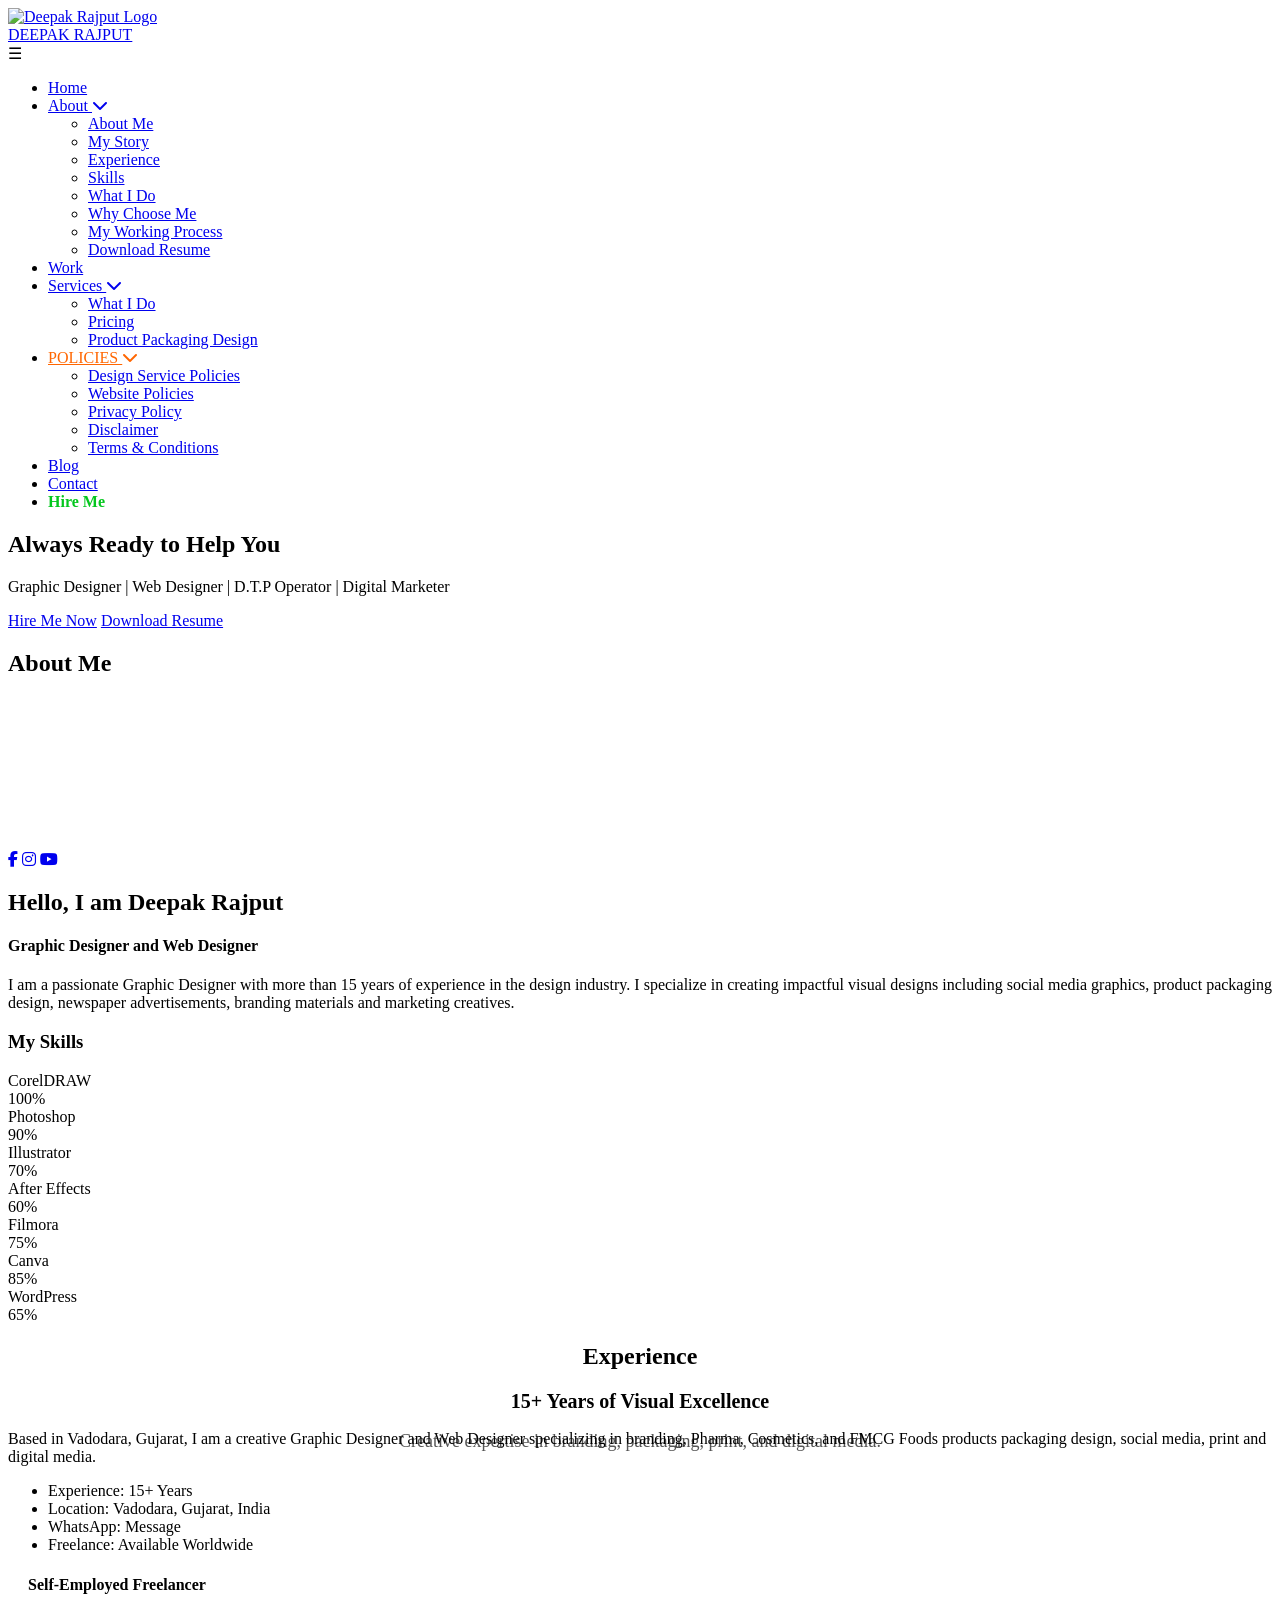
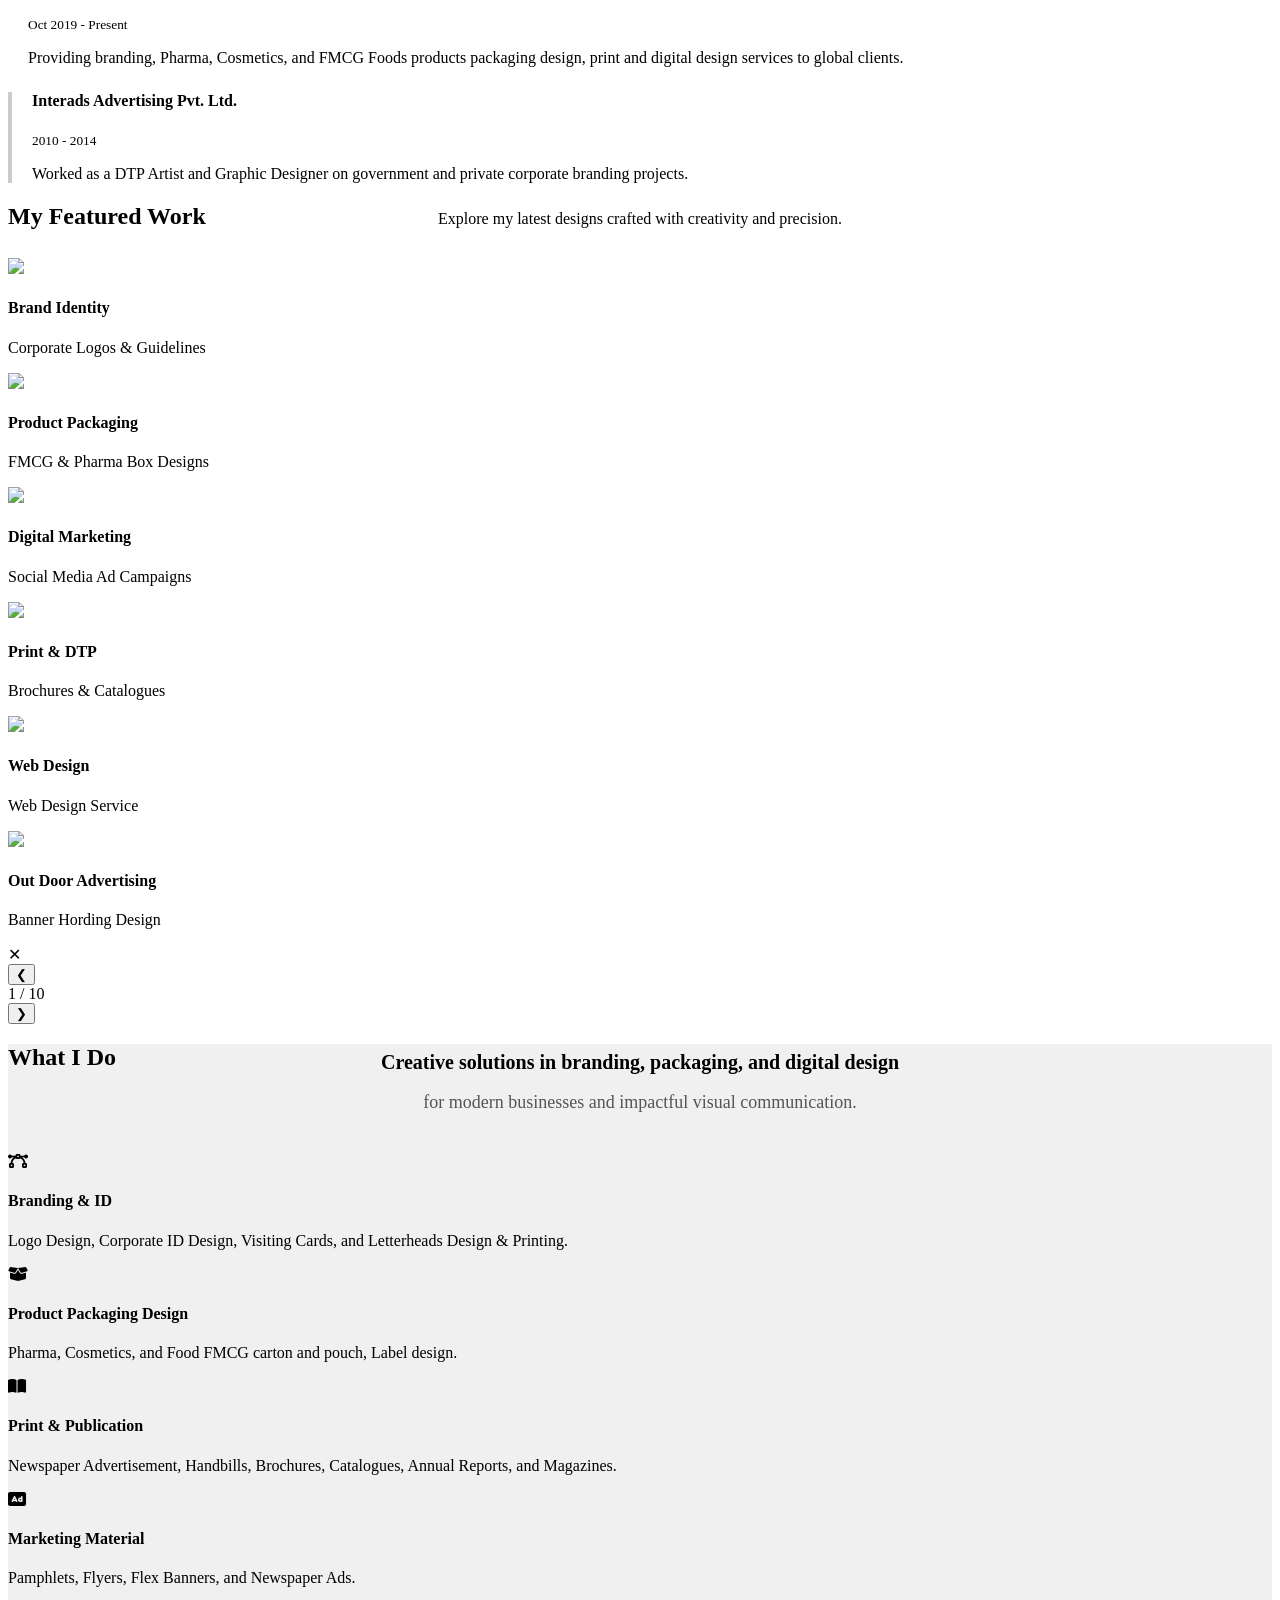
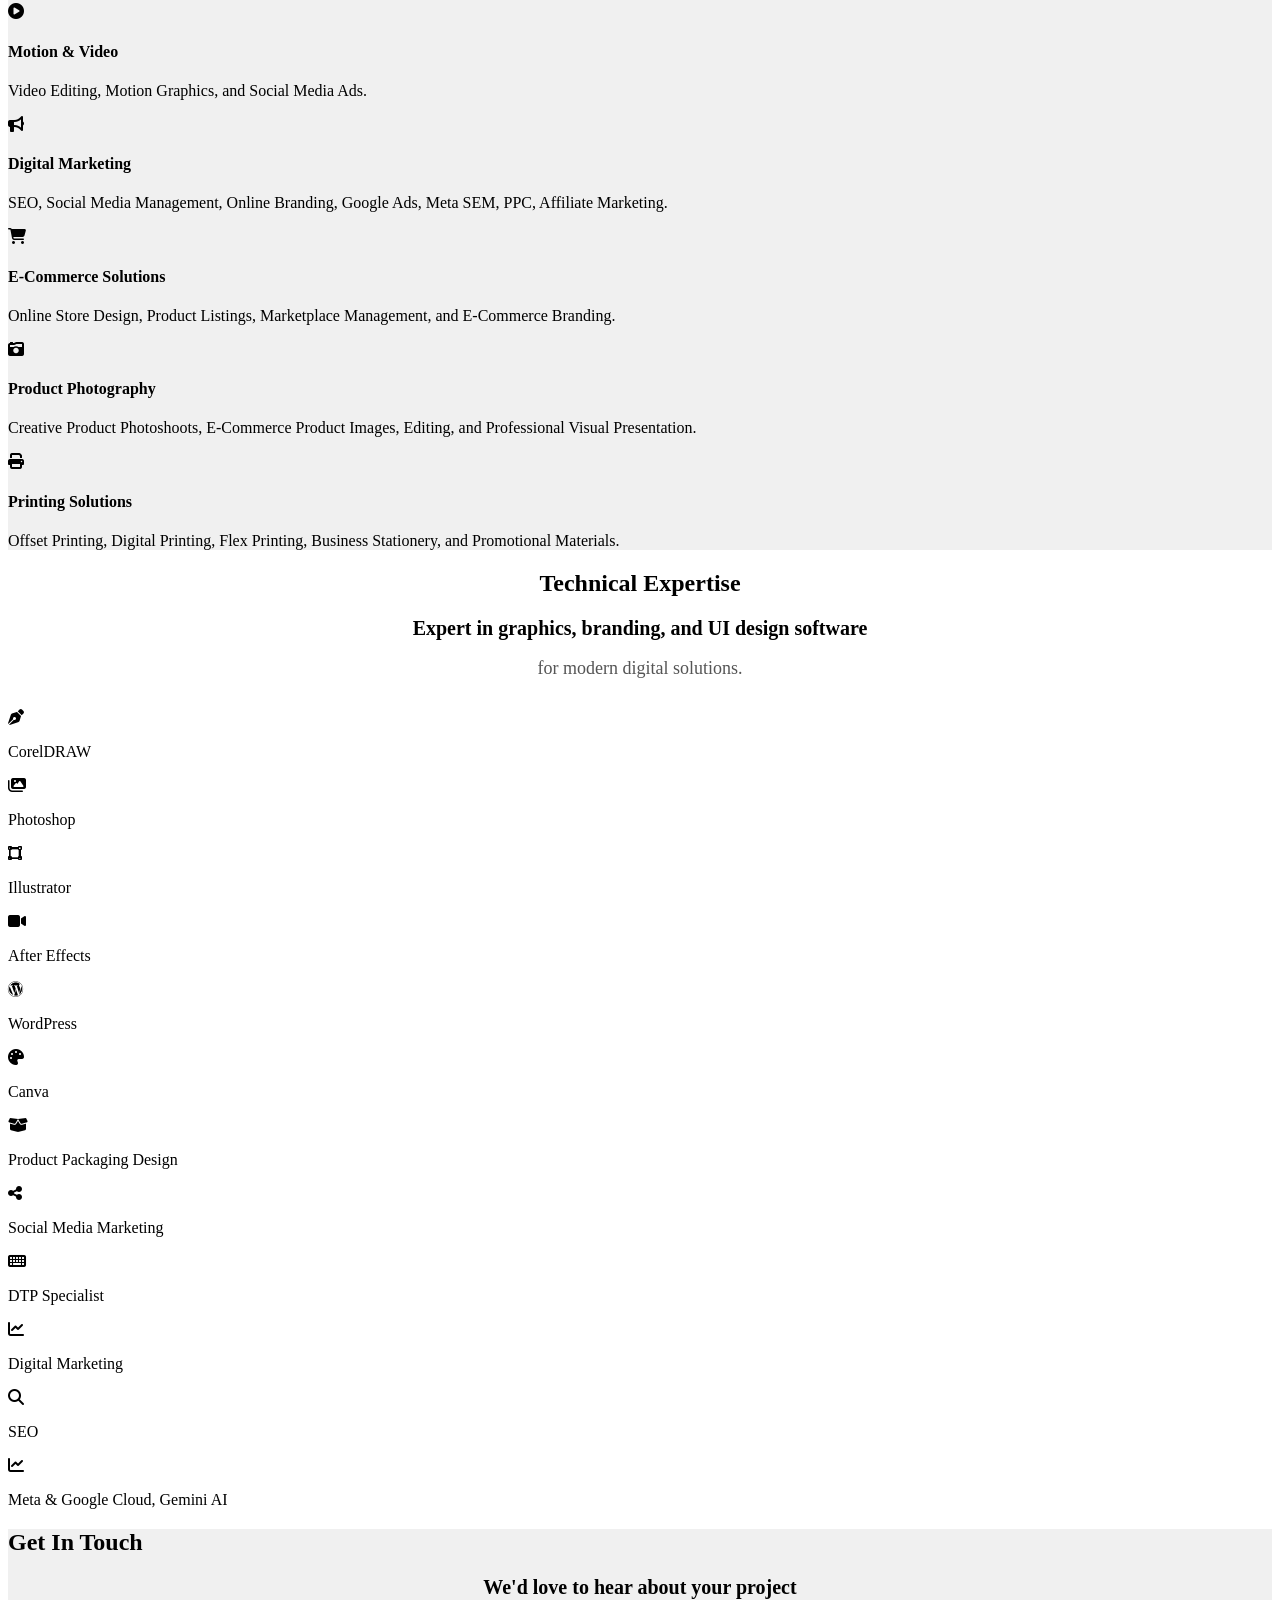
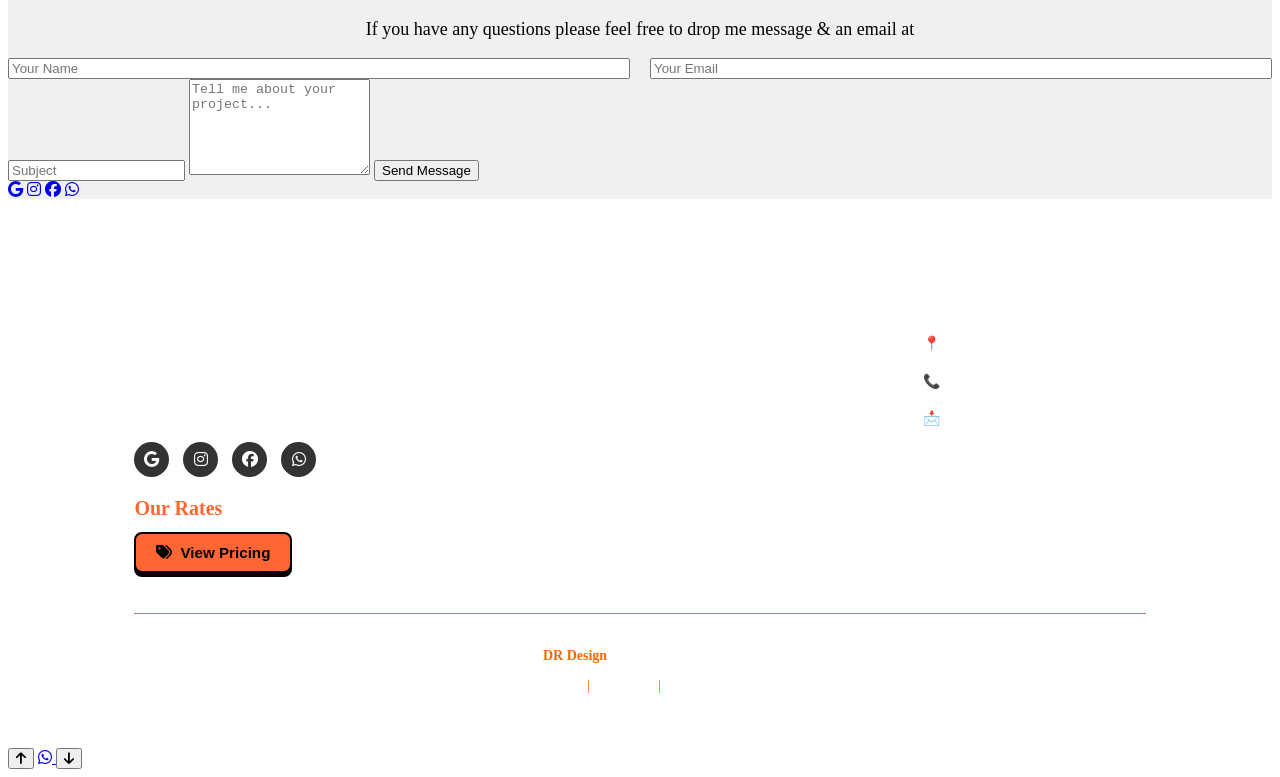
==== index.html @ ea822989 "Add files via upload" ====
<!DOCTYPE html>
<html lang="en">

<head>
  <meta charset="UTF-8">
  <meta name="viewport" content="width=device-width, initial-scale=1.0">
  <meta name="description"content="DR Design is a Vadodara-based Graphic Design and Packaging Design Agency offering Branding, Logo Design, Brochure Design, Social Media Design and Digital Marketing Services with 15+ years of experience.">
 <meta name="author" content="Deepak Rajput Graphic Designer DR Design">
 <meta name="robots" content="index, follow">  
 <meta name="keywords" content="Graphic Designer Vadodara, Packaging Designer Vadodara, Web Designer Vadodara, Logo Design, Brochure Design, Product Catalogue Design, Social Media Design">
 <link rel="icon" type="image/png" href="images/dr-design-graphic-design.png">

<title>DR Design | Graphic Design, Packaging Design & Digital Marketing Agency in Vadodara</title>
 
<!-- ** Plugins Needed for the Project ** -->
 <!-- Bootstrap -->

<link href="https://fonts.googleapis.com/css2?family=Arial&display=swap" rel="stylesheet">
<link href="https://fonts.googleapis.com/css2?family=Poppins:wght@300;400;500;600;700&display=swap" rel="stylesheet">
  <link rel="stylesheet" href="https://cdnjs.cloudflare.com/ajax/libs/font-awesome/6.0.0/css/all.min.css">
  <link rel="stylesheet" href="https://cdnjs.cloudflare.com/ajax/libs/font-awesome/6.5.0/css/all.min.css">
  
  

  <!-- Main Stylesheet --> 
  <link rel="stylesheet" href="css/style.css">
  <link rel="stylesheet" href="css/hero_section.css">
  <link rel="stylesheet" href="css/about_me_profile_card.css">
  <link rel="stylesheet" href="css/myfeaturedworkgallary.css">
  <link rel="stylesheet" href="css/what_i_do.css">
  <link rel="stylesheet" href="css/technical_expertise.css">
  <link rel="stylesheet" href="css/contact.css">
  <link rel="stylesheet" href="css/whatsappscrollbutton.css">
  <link rel="stylesheet" href="css/polices.css">
  <link rel="stylesheet" href="css/pricing.css">


</head>

<style>
  /* Hire Me link color */
  .hire-btn {
    color: #04c71e;
    /* Green - WhatsApp style */
    /* Agar orange chahiye, use #Ff6633  */
    font-weight: bold;
    /* Optional: thoda bold text */
    text-decoration: none;
    /* Underline remove */
  }

  .hire-btn:hover {
    color: #128C7E;
    /* Hover color - dark green */
    /* Agar orange hover chahiye, use dark orange #FF8C00 */
  }
</style>

<body>

  <!-- ===== NAVBAR Start ===== -->

  <nav>
         <!-- LOGO -->
    <a href="index.html#home" class="logo-container">
      <img src="images/Dlogo.png" alt="Deepak Rajput Logo" class="logo-img">
      <div class="logo-text">DEEPAK RAJPUT</div>
    </a>
<!-- HAMBURGER BUTTON -->
    <div class="menu-toggle" onclick="toggleMenu()">☰</div>


 <!-- MENU -->   

    <ul id="menu">
      <li><a href="index.html#home">Home</a></li>
      
      <li class="dropdown">
        <a href="#" class="dropdown-toggle">About <i class="fas fa-chevron-down"></i></a>
        <ul class="dropdown-menu">
          <li><a href="index.html#about">About Me</a></li>
          <li><a href="story.html">My Story</a></li>
          <li><a href="index.html#experience">Experience</a></li>
          <li><a href="index.html#skills">Skills</a></li>
          <li><a href="index.html#services">What I Do</a></li>
          <li><a href="whychooseme.html">Why Choose Me</a></li>
          <li><a href="myworkingprocess.html">My Working Process</a></li>
          <li><a href="images/Document/Resume 24-02-2026 _.pdf" download>Download Resume</a></li>
        </ul>
      </li>
      
      <li><a href="index.html#portfolio">Work</a></li>
      
      <li class="dropdown">
        <a href="#" class="dropdown-toggle">Services <i class="fas fa-chevron-down"></i></a>
        <ul class="dropdown-menu">
          <li><a href="index.html#services">What I Do</a></li>
          <li><a href="Pricing.html">Pricing</a></li>
          <li><a href="product _packaging_design.html">Product Packaging Design</a></li>
        </ul>
      </li>
      
      <li class="dropdown">
    <a href="#" class="dropdown-toggle" style="color:#FF6600 !important;">
        POLICIES <i class="fas fa-chevron-down"></i>
    </a>

    <ul class="dropdown-menu">
    <li><a href="policy.html">Design Service Policies</a></li>
    <li><a href="policesforwebsite.html">Website Policies</a></li>
    <li><a href="policesforwebsite.html#privacy-policy">Privacy Policy</a></li>
    <li><a href="policesforwebsite.html#disclaimer">Disclaimer</a></li>
    <li><a href="policesforwebsite.html#terms-conditions">Terms & Conditions</a></li>
</ul>
</li>
      <li><a href="Blog.html">Blog</a></li>
      <li><a href="index.html#contact">Contact</a></li>
      
      <li>
        <a href="https://wa.me/919714004207?text=Hi%20Deepak,%20I%20want%20to%20discuss%20a%20design%20project" class="hire-btn" target="_blank">
          Hire Me
        </a>
      </li>
    </ul>
  </nav>

  <!-- ===== NAVBAR End ===== -->

  <!-- ** Hero-slides ** -->

  <section id="home">
    <div class="hero-slides">
      <div class="slide" style="background-image: url('images/Hero\ Picture\ 1.jpg');"></div>
      <div class="slide" style="background-image: url('images/Hero\ Picture\ 2.jpg');"></div>
      <div class="slide" style="background-image: url('images/Hero\ Picture\ 3.png');"></div>
      <div class="slide" style="background-image: url('images/Hero\ Picture\ 4.png');"></div>
      <div class="slide" style="background-image: url('images/Hero\ Picture\ 5.png');"></div>


    </div>
    <div class="hero-content">
      <h1 class="hero-title">Always Ready to Help You</h1>
      <p class="hero-subtitle">Graphic Designer | Web Designer | D.T.P Operator | Digital Marketer</p>
      <div class="hero-btns">
        <a href="#contact" class="btn-main">Hire Me Now</a>
        <a href="images/Document/Resume 24-02-2026 _.pdf" class="btn-outline" download>Download Resume</a>
      </div>
    </div>
  </section>


   <!-- ** Hero-slides Ened ** -->

    <!-- ** About Me  ** --> 

  <section id="about">
    <h2>About Me</h2>

    <section class="profile-section">

      <div class="profile-card">

        <div class="image-box">

          <video class="about-img" autoplay muted loop>
            <source src="images/deepak-about.mp4" type="video/mp4">
          </video>

          <div class="social-bar">
            <a href="#"><i class="fab fa-facebook-f"></i></a>
            <a href="#"><i class="fab fa-instagram"></i></a>
            <a href="#"><i class="fab fa-youtube"></i></a>
          </div>

        </div>


        <div class="profile-info">

          <h2>Hello, I am <span>Deepak Rajput</span></h2>

          <h4>Graphic Designer and Web Designer</h4>

          <p>
            I am a passionate Graphic Designer with more than 15 years of experience in the design industry. I
            specialize in creating impactful visual designs including social media graphics, product packaging design,
            newspaper advertisements, branding materials and marketing creatives.
          </p>

          <h3 class="skills-title">My Skills </h3>

          <div class="skill">

            <div class="skill-label">CorelDRAW</div>

            <div class="skill-bar">
              <span data-width="100%"></span>
            </div>

            <div class="percent">100%</div>

          </div>

          <div class="skill">

            <div class="skill-label">Photoshop</div>

            <div class="skill-bar">
              <span data-width="90%"></span>
            </div>

            <div class="percent">90%</div>

          </div>


          <div class="skill">

            <div class="skill-label">Illustrator</div>

            <div class="skill-bar">
              <span data-width="70%"></span>
            </div>

            <div class="percent">70%</div>

          </div>


          <div class="skill">

            <div class="skill-label">After Effects</div>

            <div class="skill-bar">
              <span data-width="60%"></span>
            </div>

            <div class="percent">60%</div>

          </div>


          <div class="skill">

            <div class="skill-label">Filmora</div>

            <div class="skill-bar">
              <span data-width="75%"></span>
            </div>

            <div class="percent">75%</div>

          </div>


          <div class="skill">

            <div class="skill-label">Canva</div>

            <div class="skill-bar">
              <span data-width="85%"></span>
            </div>

            <div class="percent">85%</div>

          </div>


          <div class="skill">

            <div class="skill-label">WordPress</div>

            <div class="skill-bar">
              <span data-width="65%"></span>
            </div>

            <div class="percent">65%</div>

          </div>

    </section>

  </section>

  <!-- ================= EXPERIENCE SECTION ================= -->

<section id="experience" class="about-white">

  <h2 style="text-align:center; margin-bottom:5px;">Experience</h2>

  <div class="experience-intro" style="text-align:center; margin-bottom:-40px;">
    <p style="font-size:20px; font-weight:600; margin-bottom:-0px;">
      15+ Years of Visual Excellence
    </p>

    <p style="font-size:18px; color:#555;">
      Creative expertise in branding, packaging, print, and digital media.
    </p>
  </div>

  <div class="about-container">

    <div class="about-text">

      <p>
        Based in Vadodara, Gujarat, I am a creative Graphic Designer and Web Designer
        specializing in branding, Pharma, Cosmetics, and FMCG Foods products packaging design,
        social media, print and digital media.
      </p>

      <ul class="info-list">
        <li>Experience: <span>15+ Years</span></li>
        <li>Location: <span>Vadodara, Gujarat, India</span></li>
        <li>WhatsApp: <span>Message</span></li>
        <li>Freelance: <span>Available Worldwide</span></li>
      </ul>

    </div>

    <div class="experience-timeline">

      <div style="border-left:4px solid var(--primary-orange); padding-left:20px; margin-bottom:25px;">
        <h4 style="color:var(--primary-orange);">Self-Employed Freelancer</h4>
        <small>Oct 2019 - Present</small>

        <p>
          Providing branding, Pharma, Cosmetics, and FMCG Foods products packaging design,
          print and digital design services to global clients.
        </p>
      </div>

      <div style="border-left:4px solid #ccc; padding-left:20px;">
        <h4>Interads Advertising Pvt. Ltd.</h4>
        <small>2010 - 2014</small>

        <p>
          Worked as a DTP Artist and Graphic Designer on government and private
          corporate branding projects.
        </p>
      </div>

    </div>

  </div>

</section>

<!-- ================= EXPERIENCE SECTION END================= -->

 <!-- ** portfolio - My Featured Work Start ** --> 

  <section id="portfolio" style="background: #fff;">
    <h2>My Featured Work</h2>

<p style="text-align:center; font-size:16px; color:#000000; max-width:600px; margin:-40px auto 30px;">
  Explore my latest designs crafted with creativity and precision.
</p>

    <div class="portfolio-grid">

      <div class="portfolio-item" data-category="brand">
        <img src="images/brandIdentity.jpg">
        <div class="portfolio-overlay">
          <h4>Brand Identity</h4>
          <p>Corporate Logos & Guidelines</p>
        </div>
      </div>

      <div class="portfolio-item" data-category="packaging">
        <img src="images/ProductPackaging.jpg">
        <div class="portfolio-overlay">
          <h4>Product Packaging</h4>
          <p>FMCG & Pharma Box Designs</p>
        </div>
      </div>

      <div class="portfolio-item" data-category="marketing">
        <img src="images/digitalmarketing.jpg">
        <div class="portfolio-overlay">
          <h4>Digital Marketing</h4>
          <p>Social Media Ad Campaigns</p>
        </div>
      </div>

      <div class="portfolio-item" data-category="print">
        <img src="https://images.unsplash.com/photo-1504711434969-e33886168f5c">
        <div class="portfolio-overlay">
          <h4>Print & DTP</h4>
          <p>Brochures & Catalogues</p>
        </div>
      </div>

      <div class="portfolio-item" data-category="web">
        <img src="images/websitedesignservice.jpg">
        <div class="portfolio-overlay">
          <h4>Web Design</h4>
          <p>Web Design Service</p>
        </div>
      </div>

      <div class="portfolio-item" data-category="outdoor">
        <img src="images/outdooradverting.jpg">
        <div class="portfolio-overlay">
          <h4>Out Door Advertising</h4>
          <p>Banner Hording Design</p>
        </div>
      </div>

    </div>
    <div class="slider-modal" id="slider">

  <span class="close">✕</span>

  <div class="slider-content">

    <button class="prev">❮</button>

    <img id="slider-img">

    <div class="slide-count" id="slide-count">1 / 10</div>

    <button class="next">❯</button>

  </div>

</div>

 <!-- ** portfolio - My Featured Work End ** --> 


 <!-- ** What I Do Start ** --> 

  </section>
  <section id="services" style="background: #f0f0f0;">  
  <h2>What I Do</h2>

  <div class="services-intro" style="text-align:center; margin-top:-40px; margin-bottom:40px;">
    <p style="font-size:20px; font-weight:600; margin-bottom:5px;">
      Creative solutions in branding, packaging, and digital design
    </p>

    <p style="font-size:18px; color:#555;">
      for modern businesses and impactful visual communication.
    </p>
  </div>

  <div class="services-grid">

  <!-- ==========================================
       Branding & ID Card
       Future File : branding_id.html
       ========================================== -->
  <div class="service-card"
       onclick="window.location.href='product _packaging_design.html';"
       style="cursor:pointer;">

    <i class="fas fa-bezier-curve"></i>

    <h4>Branding & ID</h4>

    <p>
      Logo Design, Corporate ID Design,
      Visiting Cards, and Letterheads Design & Printing.
    </p>

  </div>


    <!-- ==========================================
     Product Packaging Design Card
     Click to Open Product Packaging Page
     ========================================== -->

<div class="service-card"
     onclick="window.location.href='product _packaging_design.html';"
     style="cursor:pointer;">

  <i class="fas fa-box-open"></i>

  <h4>Product Packaging Design</h4>

  <p>
    Pharma, Cosmetics, and Food FMCG carton and pouch,
    Label design.
  </p>

</div>

    <!-- ==========================================
       Print & Publication Card
       Future File : print_publication.html
       ========================================== -->
  <div class="service-card"
       onclick="window.location.href='product _packaging_design.html';"
       style="cursor:pointer;">

    <i class="fas fa-book-open"></i>

    <h4>Print & Publication</h4>

    <p>
      Newspaper Advertisement, Handbills,
      Brochures, Catalogues, Annual Reports,
      and Magazines.
    </p>

  </div>


    <!-- ==========================================
       Marketing Material Card
       Future File : marketing_material.html
       ========================================== -->
  <div class="service-card"
       onclick="window.location.href='product _packaging_design.html';"
       style="cursor:pointer;">

    <i class="fas fa-ad"></i>

    <h4>Marketing Material</h4>

    <p>
      Pamphlets, Flyers,
      Flex Banners,
      and Newspaper Ads.
    </p>

  </div>


    <!-- ==========================================
       Motion & Video Card
       Future File : motion_video.html
       ========================================== -->
  <div class="service-card"
       onclick="window.location.href='product _packaging_design.html';"
       style="cursor:pointer;">

    <i class="fas fa-play-circle"></i>

    <h4>Motion & Video</h4>

    <p>
      Video Editing,
      Motion Graphics,
      and Social Media Ads.
    </p>

  </div>


    <!-- ==========================================
       Digital Marketing Card
       Future File : digital_marketing.html
       ========================================== -->
  <div class="service-card"
       onclick="window.location.href='product _packaging_design.html';"
       style="cursor:pointer;">

    <i class="fas fa-bullhorn"></i>

    <h4>Digital Marketing</h4>

    <p>
      SEO,
      Social Media Management,
      Online Branding,
      Google Ads,
      Meta SEM,
      PPC,
      Affiliate Marketing.
    </p>

  </div>


    <!-- ==========================================
       E-Commerce Solutions Card
       Future File : ecommerce_solutions.html
       ========================================== -->
  <div class="service-card"
       onclick="window.location.href='product _packaging_design.html';"
       style="cursor:pointer;">

    <i class="fas fa-cart-shopping"></i>

    <h4>E-Commerce Solutions</h4>

    <p>
      Online Store Design,
      Product Listings,
      Marketplace Management,
      and E-Commerce Branding.
    </p>

  </div>

   <!-- ==========================================
       Product Photography Card
       Future File : product_photography.html
       ========================================== -->
  <div class="service-card"
       onclick="window.location.href='product _packaging_design.html';"
       style="cursor:pointer;">

    <i class="fas fa-camera-retro"></i>

    <h4>Product Photography</h4>

    <p>
      Creative Product Photoshoots,
      E-Commerce Product Images,
      Editing,
      and Professional Visual Presentation.
    </p>

  </div>


     <!-- ==========================================
       Printing Solutions Card
       Future File : printing_solutions.html
       ========================================== -->
  <div class="service-card"
       onclick="window.location.href='product _packaging_design.html';"
       style="cursor:pointer;">

    <i class="fas fa-print"></i>

    <h4>Printing Solutions</h4>

    <p>
      Offset Printing,
      Digital Printing,
      Flex Printing,
      Business Stationery,
      and Promotional Materials.
    </p>

  </div>

</div>
  </div>
 <!-- ** What I Do End ** --> 


</section>
 
 <!-- ** Skitt - Technical Expertise Start ** --> 

  <section id="skills">
    <h2 style="text-align:center; margin-bottom:5px;">Technical Expertise</h2>

    <div class="skills-intro" style="text-align:center; margin-top:0px;">
      <p style="font-size:20px; font-weight:600; margin-bottom:5px;">
        Expert in graphics, branding, and UI design software
      </p>
      <p style="font-size:18px; color:#555;">
        for modern digital solutions.
      </p>
    </div>


    <div class="skills-grid">
      <div class="skill-card"><i class="fas fa-pen-nib"></i>
        <p>CorelDRAW</p>
      </div>
      <div class="skill-card"><i class="fas fa-images"></i>
        <p>Photoshop</p>
      </div>
      <div class="skill-card"><i class="fas fa-vector-square"></i>
        <p>Illustrator</p>
      </div>
      <div class="skill-card"><i class="fas fa-video"></i>
        <p>After Effects</p>
      </div>
      <div class="skill-card"><i class="fab fa-wordpress"></i>
        <p>WordPress</p>
      </div>
      <div class="skill-card"><i class="fas fa-palette"></i>
        <p>Canva</p>
      </div>
      <div class="skill-card"><i class="fas fa-box-open"></i>
        <p>Product Packaging Design</p>
      </div>
      <div class="skill-card"><i class="fas fa-share-nodes"></i>
        <p>Social Media Marketing</p>
      </div>
      <div class="skill-card"><i class="fas fa-keyboard"></i>
        <p>DTP Specialist</p>
      </div>
      <div class="skill-card"><i class="fas fa-chart-line"></i>
        <p>Digital Marketing</p>
      </div>
      <div class="skill-card"><i class="fas fa-search"></i>
        <p>SEO</p>
      </div>
        <div class="skill-card"><i class="fas fa-chart-line"></i>
        <p>Meta & Google Cloud, Gemini AI</p>
      </div>
    </div>

    <style>
      .skills-intro {
        text-align: center;
        margin-bottom: 30px;
        /* Space between intro text and skills grid */
      }
    </style><style>
      .skills-intro {
        text-align: center;
        margin-bottom: 30px;
        /* Space between intro text and skills grid */
      }
    </style>
</section>

<!-- ** Skitt - Technical Expertise End ** -->


<!-- Contact Form Start -->

  <section id="contact" style="background: #f0f0f0;">
    <h2 style="margin-bottom:5px;">Get In Touch</h2>

    <div class="contact-intro" style="text-align:center; margin-top:0px;">

      <p style="font-size:20px; font-weight:600;">
        We'd love to hear about your project
      </p>

      <p style="font-size:18px;">
        If you have any questions please feel free to drop me message & an email at
      </p>

    </div>
<div class="contact-wrapper">
  <form action="https://formsubmit.co/drdesignsolution@gmail.com" method="POST" id="contactForm">
    <div style="display: grid; grid-template-columns: 1fr 1fr; gap: 20px;">
      <input type="text" name="name" placeholder="Your Name" required>
      <input type="email" name="email" placeholder="Your Email" required>
    </div>
    <input type="text" name="subject" placeholder="Subject">
    <textarea name="message" rows="6" placeholder="Tell me about your project..." required></textarea>
    <button type="submit" class="submit-btn">Send Message</button>
  </form>
      <div class="social-links">

         <a href="https://share.google/dH13pSjS4Wj0UVs7J" target="_blank"><i class="fab fa-google"></i></a>

        <a href="https://www.instagram.com//" target="_blank"><i class="fab fa-instagram"></i></a>

        <a href="https://www.facebook.com/DRDesign.in/" target="_blank"><i class="fab fa-facebook"></i></a>

        <a href="https://wa.me/919714004207" target="_blank"><i class="fab fa-whatsapp"></i></a>

      </div>

    </div>
    </div>
  </section>

<!-- Contact Form End -->


    <!--/* ===== FOOTER START ===== */-->
  
<style>
  
 /* ===== FOOTER CSS START ===== */
   

    .footer {
      background: var(--dark-charcoal);
      color: white;
      padding: 70px 10% 40px;
      position: relative;
    }

    .footer-container {
      display: grid;
      grid-template-columns: repeat(auto-fit, minmax(220px, 1fr));
      gap: 40px;
    }

    .footer-col h3 {
      margin-bottom: 20px;
      color: var(--primary-orange);
      font-size: 20px;
    }

    .footer-col p {
      color: #ffffff;
      line-height: 1.7;
      font-size: 14px;
    }

    .footer-col ul {
      list-style: none;
      padding: 0;
    }

    .footer-col ul li {
      margin-bottom: 10px;
      display: flex;
      align-items: center;
    }

    /* Arrow before each list item */
    .footer-col ul li::before {
      content: "⬆";
      margin-right: 8px;
      color: var(--primary-orange);
      font-size: 14px;
      vertical-align: middle;
    }

    .footer-col ul li a {
      text-decoration: none;
      color: #ffffff;
      transition: 0.3s;
    }

    .footer-col ul li a:hover {
      color: var(--primary-orange);
      padding-left: 5px;
    }

    /* Social Icons */
    .footer-social {
      margin-top: 15px;
      text-align: left;
    }

    .footer-social a {
      display: inline-block;
      margin-right: 10px;
      color: white;
      background: #333;
      width: 35px;
      height: 35px;
      line-height: 35px;
      text-align: center;
      border-radius: 50%;
      transition: 0.3s;
    }

    .footer-social a:hover {
      background: var(--primary-orange);
      transform: translateY(-4px);
    }

    /* Footer Bottom */
    .footer-bottom {
      text-align: center;
      border-top: 1px solid #Ff6633;
      margin-top: 40px;
      padding-top: 20px;
      color: #ffffff;
      font-size: 14px;
    }
    .footer-bottom p:last-child a:hover{
    color:#ff6600 !important;
    }

    /* ===== SCROLL TO TOP BUTTON (SQUARE) ===== */
    .scroll-top {
      position: fixed;
      left: 20px;
      bottom: 40px;
      width: 50px;
      /* Square width */
      height: 50px;
      /* Square height */
      background: var(--primary-orange);
      color: #fff;
      display: flex;
      justify-content: center;
      align-items: center;
      font-size: 26px;
      /* Arrow size */
      cursor: pointer;
      text-decoration: none;
      z-index: 999;
      border-radius: 12px;
      /* Slightly rounded square */
      opacity: 0;
      pointer-events: none;
      box-shadow: 0 4px 12px rgba(0, 0, 0, 0.4);
      /* Optional shadow */
      transition: all 0.3s ease;
    }

    .scroll-top.show {
      opacity: 1;
      pointer-events: auto;
    }

    .scroll-top:hover {
      background: #ff3300;
      /* Hover color */
      transform: translateY(-3px);
      /* Slight lift on hover */
    }

    .footer-col {
      text-align: left;
      /* Force all text inside each column to align left */
    }

    /* ===== FOOTER CSS END ===== */
  </style>

  <!-- Footer Start  -->

  <footer class="footer">

    <div class="footer-container">

      <div class="footer-col">
        <h3>About me </h3>
        <p>
          Creative Graphic & Web Designer based in Gujarat with 15+ years of experience
          in branding, packaging and digital marketing.
        </p>

        <div class="footer-social" style="margin-bottom: 20px;">
          <a href="https://share.google/dH13pSjS4Wj0UVs7J" target="_blank"><i class="fab fa-google"></i></a>
          <a href="https://www.instagram.com//" target="_blank"><i class="fab fa-instagram"></i></a>
          <a href="https://www.facebook.com/DRDesign.in/" target="_blank"><i class="fab fa-facebook"></i></a>
          <a href="https://wa.me/919714004207" target="_blank"><i class="fab fa-whatsapp"></i></a>
        </div>

         <h3 style="color: #FF6633; margin-top: 20px; margin-bottom: 12px;">Our Rates</h3>
        <a href="Pricing.html" style="display: inline-flex; align-items: center; justify-content: center; background-color: #FF6633 !important; color: #000000 !important; padding: 10px 20px; font-weight: 700; border-radius: 8px; text-decoration: none !important; font-size: 0.95rem; border: 2px solid #000000; box-shadow: 0 4px 0px #000000; font-family: sans-serif; transition: transform 0.2s ease;">
          <i class="fas fa-tags" style="margin-right: 8px; color: #000000 !important; font-size: 1rem;"></i> View Pricing
        </a>

      </div>

      <div class="footer-col">
        <h3>Quick Links</h3>
        <ul>
          <li><a href="#home">Home</a></li>
          <li><a href="#about">About</a></li>
          <li><a href="#portfolio">Work</a></li>
          <li><a href="#services">Services</a></li>
          <li><a href="#skills">Skills</a></li>
          <li><a href="#contact">Contact</a></li>
          <li><a href="policy.html">Policies</a></li>
          <li><a href="Pricing.html">Pricing</a></li>
        </ul>
      </div>

      <div class="footer-col">
        <h3>Services</h3>
        <ul>
          <li><a href="index.html#services">Graphic Design</a></li>

        <li><a href="index.html#services">Brand Identity</a></li>

        <li><a href="product _packaging_design.html">Product Packaging Design</a></li>

        <li><a href="index.html#services">Web Design</a></li>

        <li><a href="index.html#services">Digital Marketing</a></li>
        </ul>
      </div>

      <div class="footer-col">
        <h3>Contact</h3>
        <p>📍 Vadodara, Gujarat, India</p>
        <p>📞 +91 97140 04207</p>
        <p>📩 JUST WHATSAPP</p>

        <h3 style="margin-top:25px;">Support me</h3>

        <style>
          /* Coffee Button Wrapper */

          .coffee-animate {
            margin-top: 10px;
            transform: scale(0.75);
            transform-origin: left;
            animation: coffeeFloat 2.5s ease-in-out infinite;
          }

          /* Floating Animation */

          @keyframes coffeeFloat {

            0% {
              transform: scale(0.75) translateY(0px);
            }

            50% {
              transform: scale(0.75) translateY(-6px);
            }

            100% {
              transform: scale(0.75) translateY(0px);
            }

          }
        </style>

        <div class="coffee-animate" id="coffeeBtn">

          <script type="text/javascript" src="https://cdnjs.buymeacoffee.com/1.0.0/button.prod.min.js"
            data-name="bmc-button" data-slug="drdesign" data-color="#FFDD00" data-emoji="☕" data-font="Arial"
            data-text="Buy me a coffee" data-outline-color="#000000" data-font-color="#000000"
            data-coffee-color="#ffffff">
            </script>

        </div>


        <script>

          /* Hover animation control Buy me Coffee */

          const coffee = document.getElementById("coffeeBtn");

          coffee.addEventListener("mouseenter", function () {
            coffee.style.animationPlayState = "paused";
            coffee.style.transform = "scale(0.80)";
          });

          coffee.addEventListener("mouseleave", function () {
            coffee.style.animationPlayState = "running";
            coffee.style.transform = "scale(0.75)";
          });

        </script>

        </div>

    </div>
    </div>

    </div>

    <div class="footer-bottom">

  <p>
    &copy; 2026
    <a href="https://deepakrajput227.blogspot.com/" target="_blank"
       style="color:#ff6600; font-weight:bold; text-decoration:none;">
      DR Design
    </a>
    | Built with Passion for Design
  </p>

  <p style="margin-top:10px;">
    <a href="policesforwebsite.html#privacy-policy"
       style="color:#ffffff; text-decoration:none;">Privacy Policy</a>

    <span style="color:#ff6600;"> | </span>

    <a href="policesforwebsite.html#disclaimer"
       style="color:#ffffff; text-decoration:none;">Disclaimer</a>

    <span style="color:#ff6600;"> | </span>

    <a href="policesforwebsite.html#terms-conditions"
       style="color:#ffffff; text-decoration:none;">Terms & Conditions</a>
  </p>

</div>

  </footer>

  <div class="btn-container">
        <button id="upBtn" class="side-btn scroll-btn" data-label="Scroll to Top" onclick="goTop()">
            <i class="fas fa-arrow-up"></i>
        </button>

        <a href="https://wa.me/919714004207" target="_blank" class="side-btn wa-btn" data-label="Chat with us">
            <i class="fab fa-whatsapp"></i>
        </a>

        <button class="side-btn scroll-btn" data-label="Scroll to Bottom" onclick="goBottom()">
            <i class="fas fa-arrow-down"></i>
        </button>
    </div>


      <!-- Contact Form Conditions-->
   <script>
    document.getElementById("contactForm").addEventListener("submit", function (e) {

      let message = "Hiring Conditions:\n\n"
        + "• Minimum 1 Year Job Commitment\n"
        + "• Advance Salary Required\n"
        + "• Part-Time Work Only\n\n"
        + "• Work From Home only\n" 
        + "Do you agree with these conditions?";

      if (!confirm(message)) {
        e.preventDefault();
      }

    });
  </script>

<!-- Contact Form Conditions JS END -->

  <link rel="stylesheet" href="https://cdnjs.cloudflare.com/ajax/libs/font-awesome/6.0.0/css/all.min.css" />

    <script>
    const slides = document.querySelectorAll('.hero-slides .slide');
    let current = 0;

    function showSlide(index) {
      slides.forEach((slide, i) => {
        slide.style.opacity = i === index ? 1 : 0;
      });
    }

    function nextSlide() {
      current = (current + 1) % slides.length;
      showSlide(current);
    }

    // Start slideshow
    showSlide(current);
    setInterval(nextSlide, 4000); // 4 seconds per slide
  </script>

  <script src="js/script.js"></script>
  <script src="js/navbarsilder.js"></script>
  <script src="js/myfeaturedworkgallary.js"></script>
  <script src="js/whatsappscrollbutton.js"></script>



  <script>
    // 1. Hamburger Menu Toggle Function
    function toggleMenu() {
      const menu = document.getElementById("menu");
      menu.classList.toggle("active");
    }

    // 2. Mobile Click Dropdown Logic
    document.addEventListener("DOMContentLoaded", function () {
      const dropdownToggle = document.querySelector(".dropdown-toggle");
      const dropdownParent = document.querySelector(".dropdown");

      if (dropdownToggle) {
        dropdownToggle.addEventListener("click", function (e) {
          // Agar screen mobile view (<= 768px) mein hai tabhi click handle karein
          if (window.innerWidth <= 768) {
            e.preventDefault(); // Page link scroll/jump hone se rokega
            dropdownParent.classList.toggle("open"); // CSS open display block karegi
          }
        });
      }
    });

    // 3. Normal scroll animation scripts (Old Code)
    const elements = document.querySelectorAll(".animate");
    const skills = document.querySelectorAll(".skill");

    function handleScroll() {
      const trigger = window.innerHeight * 0.8;

      elements.forEach(el => {
        const top = el.getBoundingClientRect().top;
        if (top < trigger) {
          el.classList.add("show");
        } else {
          el.classList.remove("show");
        }
      });

      skills.forEach(skill => {
        const top = skill.getBoundingClientRect().top;
        const bar = skill.querySelector(".skill-bar span");

        if (top < trigger) {
          if (bar) {
            bar.style.width = bar.getAttribute("data-width");
          }
        } else {
          if (bar) {
            bar.style.width = "0";
          }
        }
      });
    }

    window.addEventListener("scroll", handleScroll);
  </script>

</body>

</html>
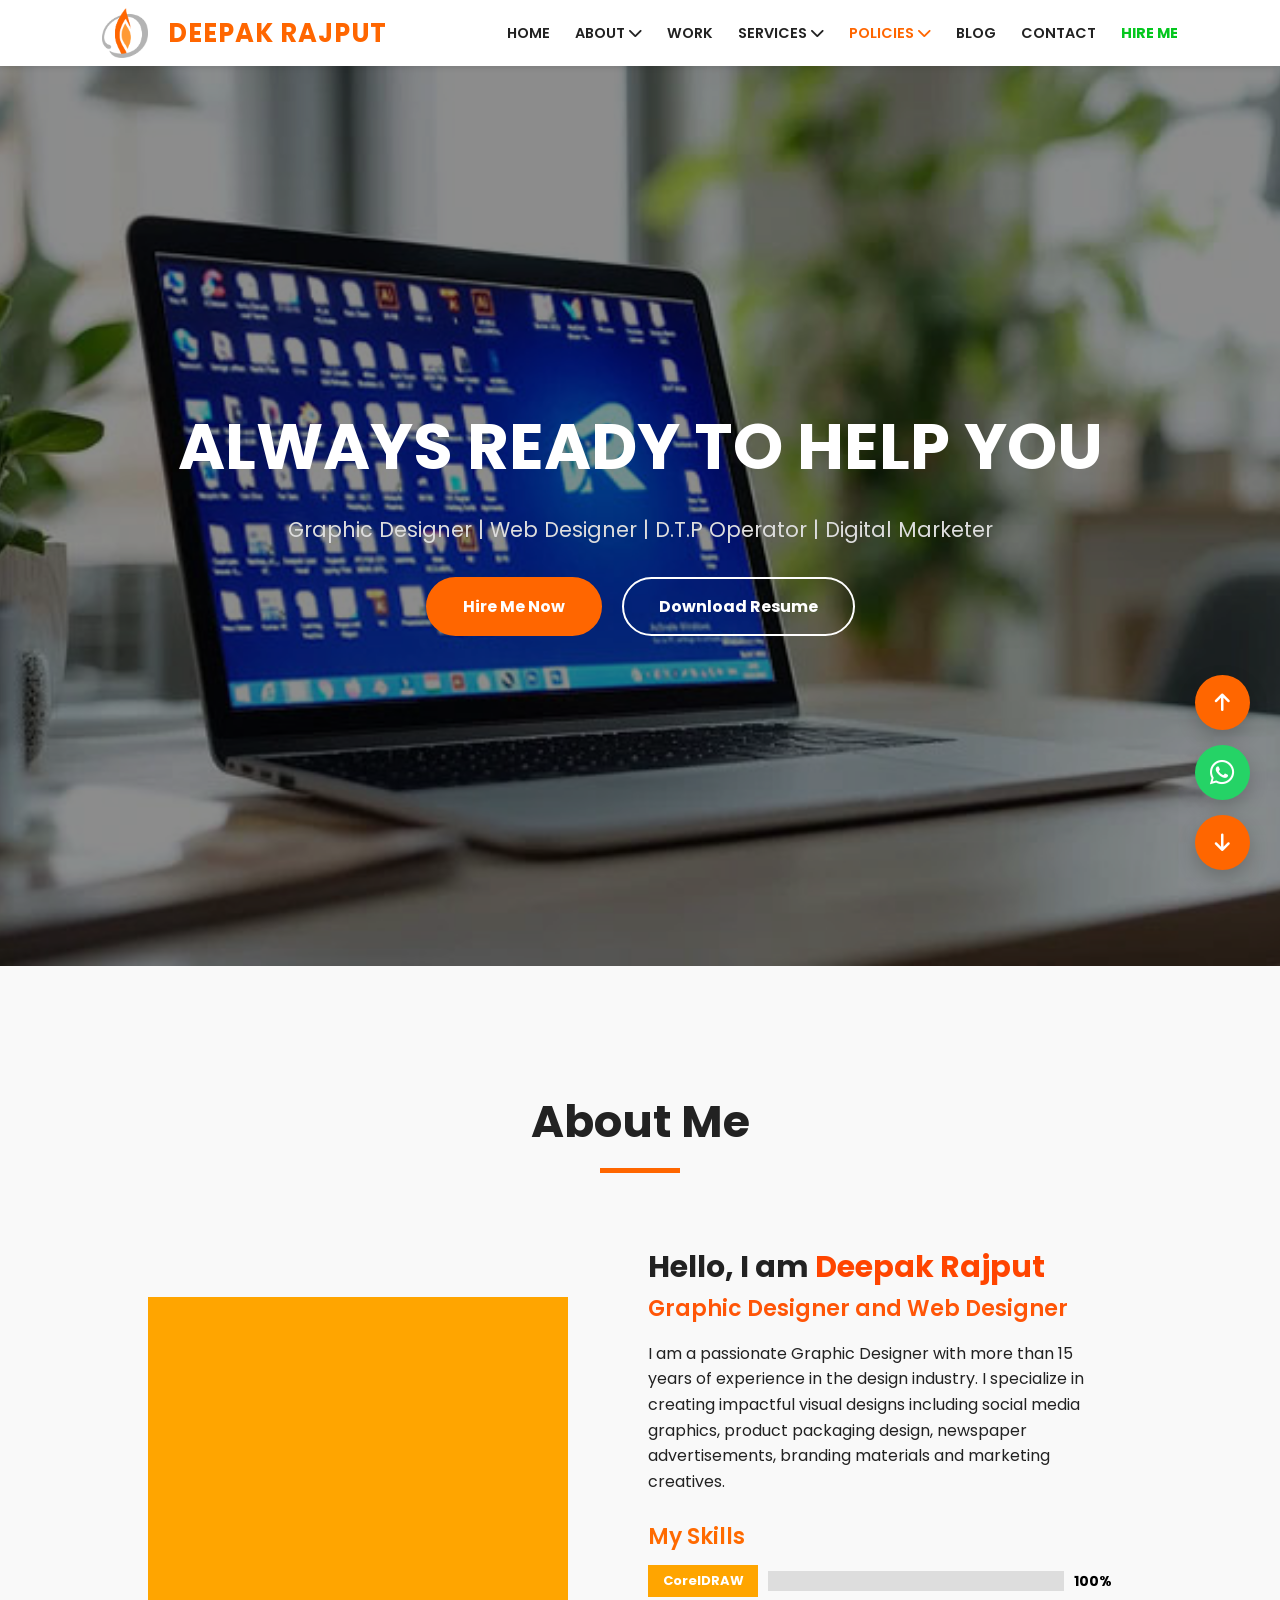
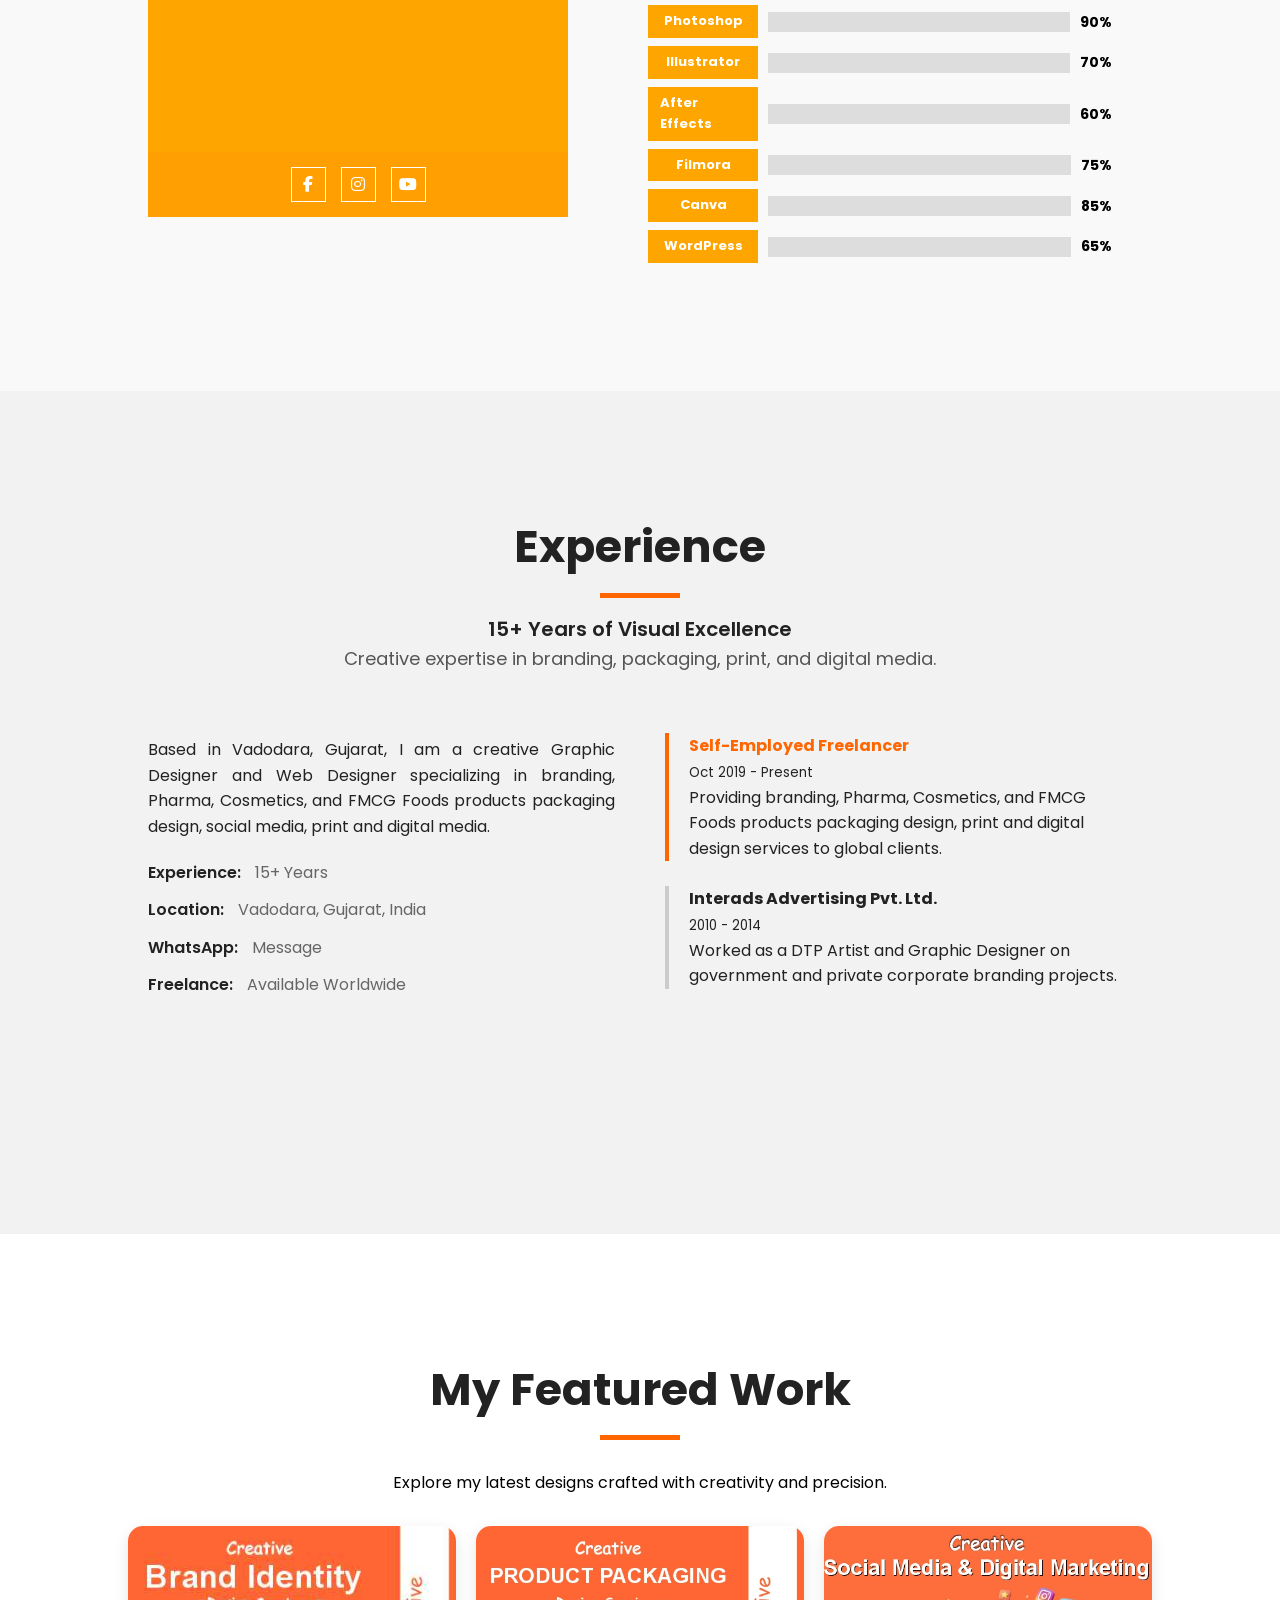
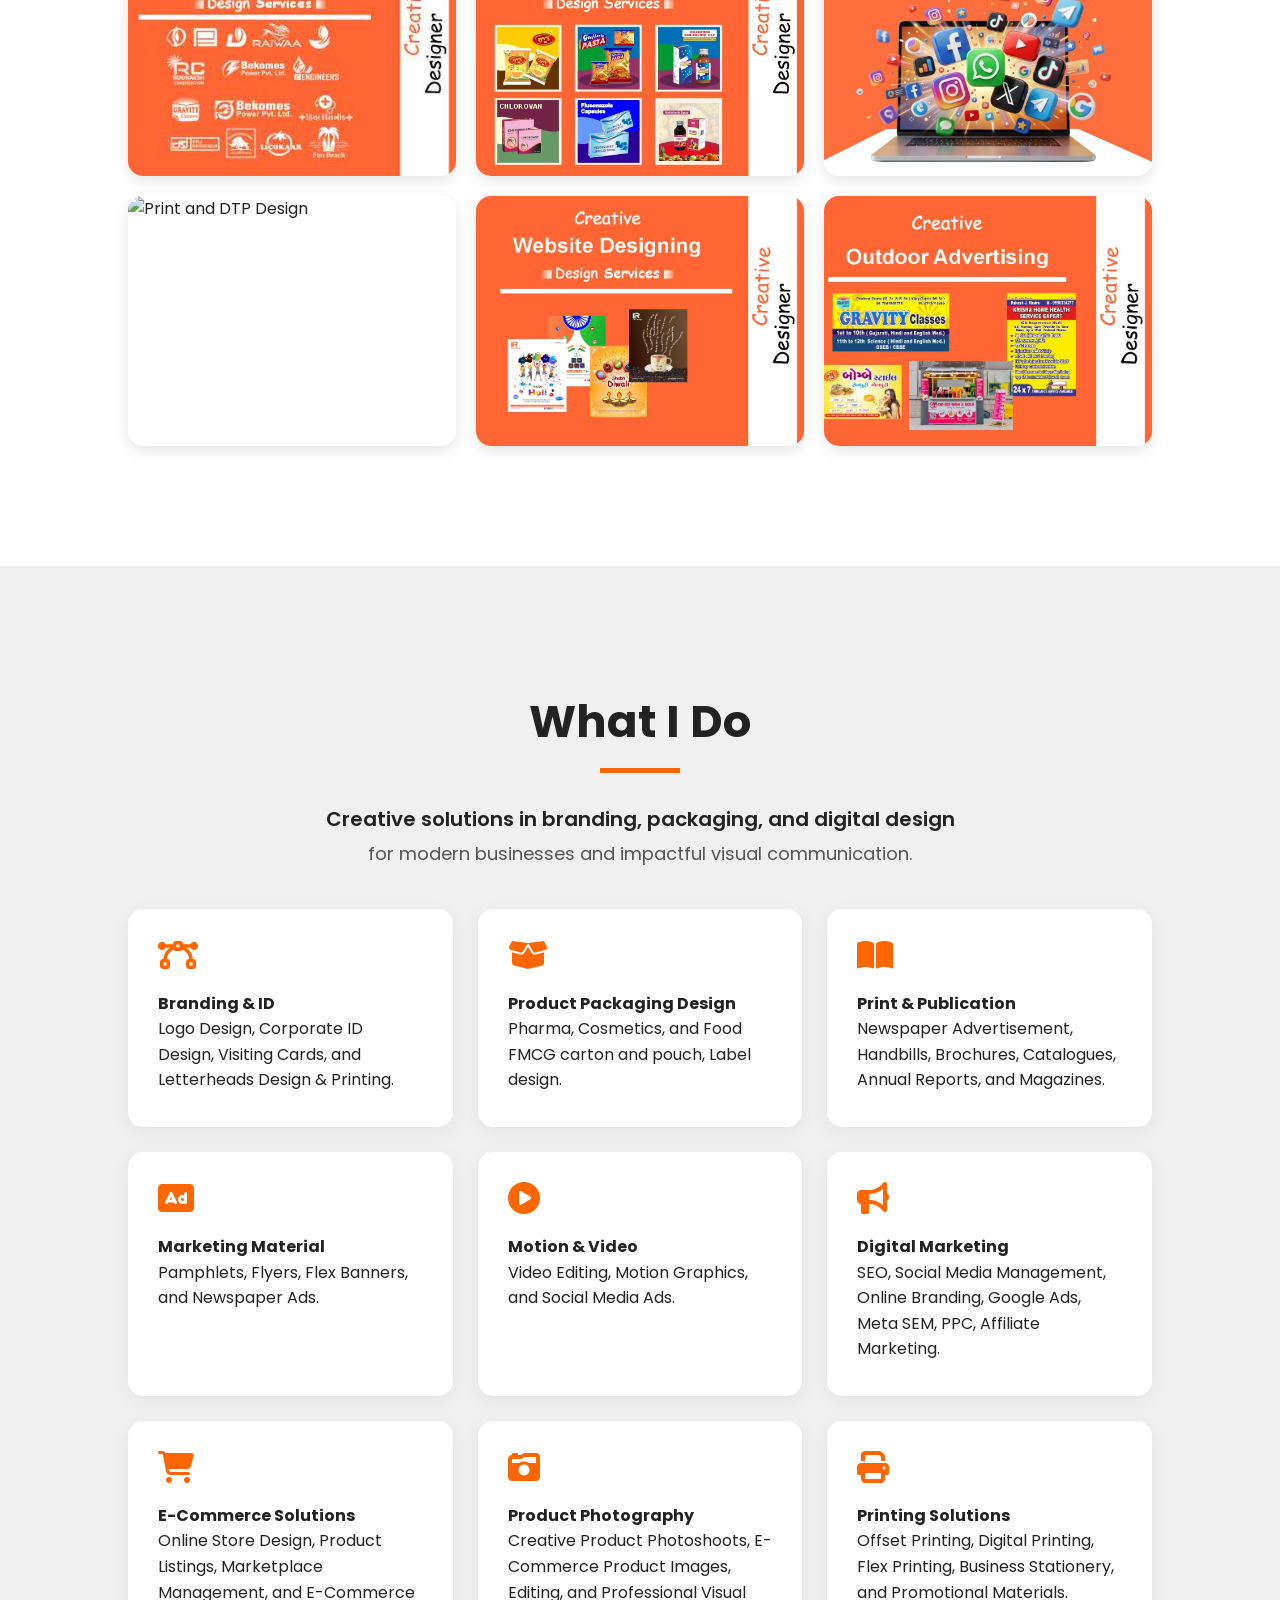
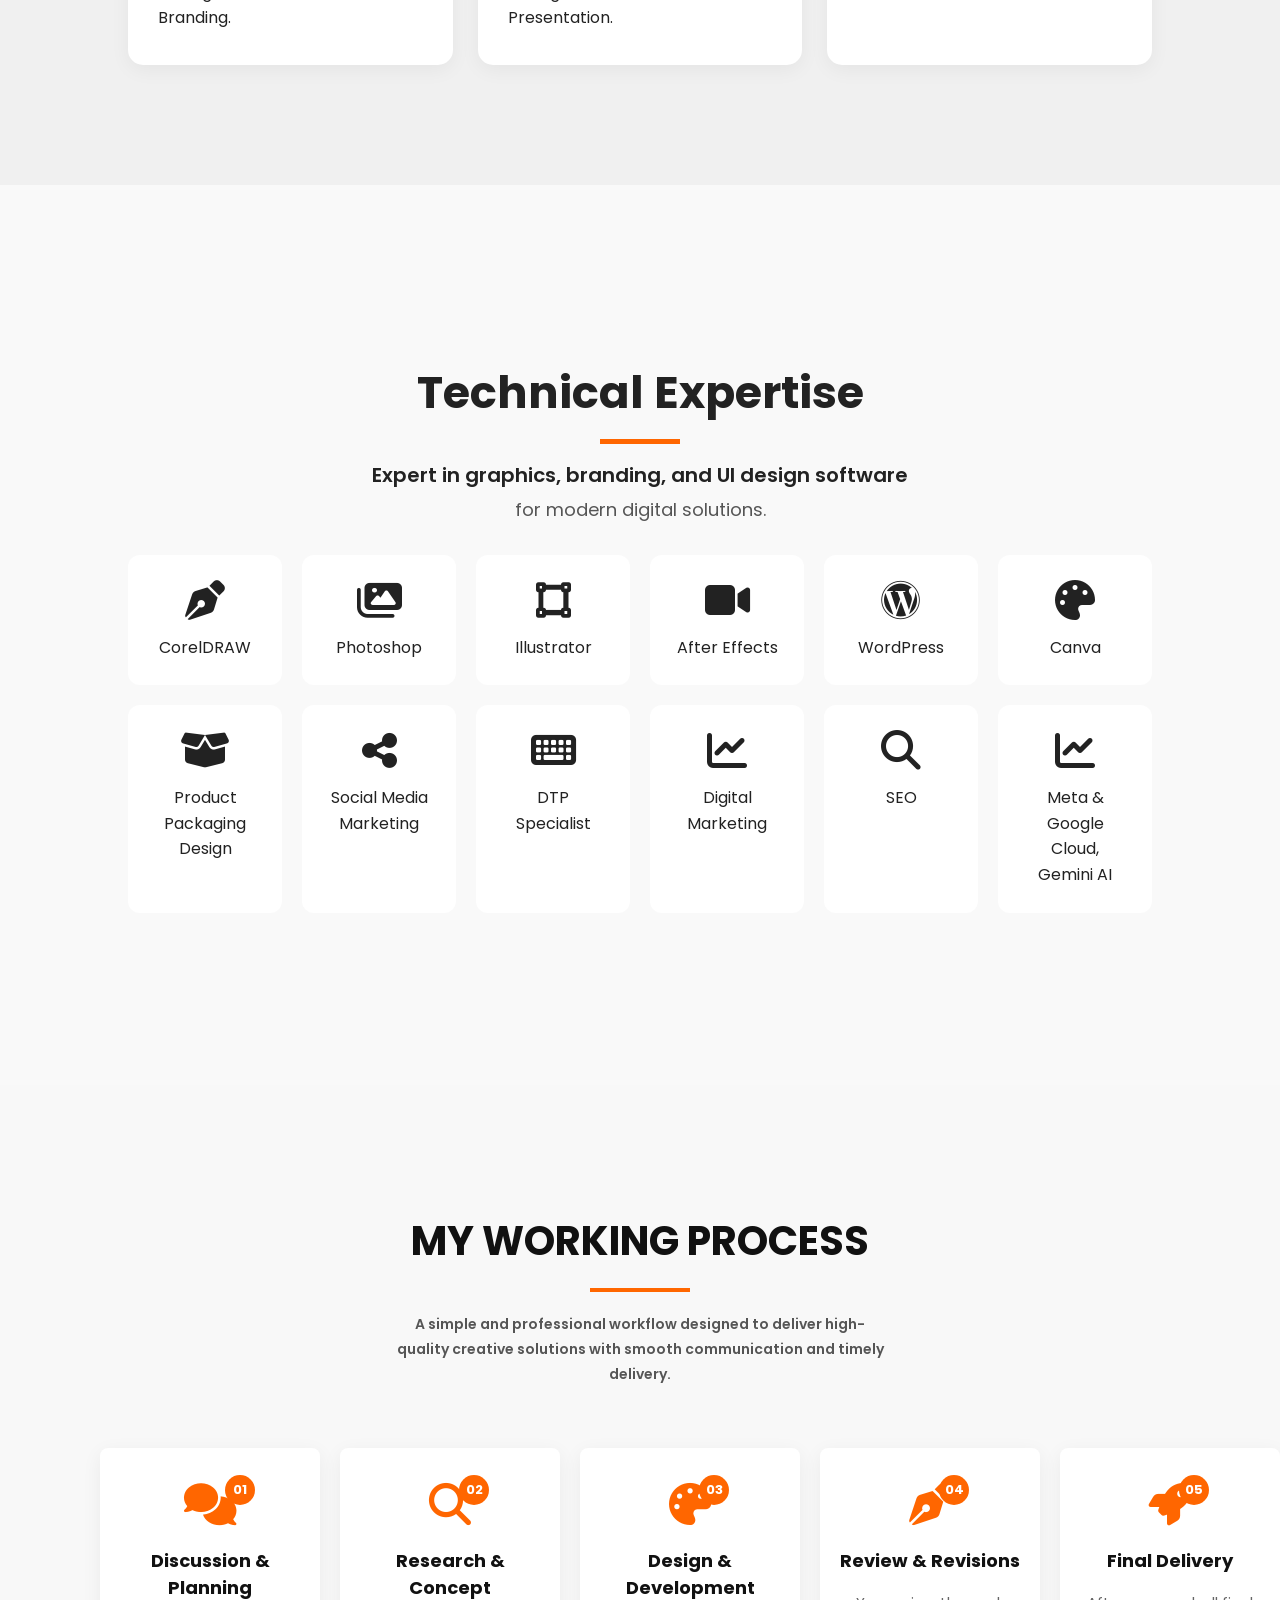
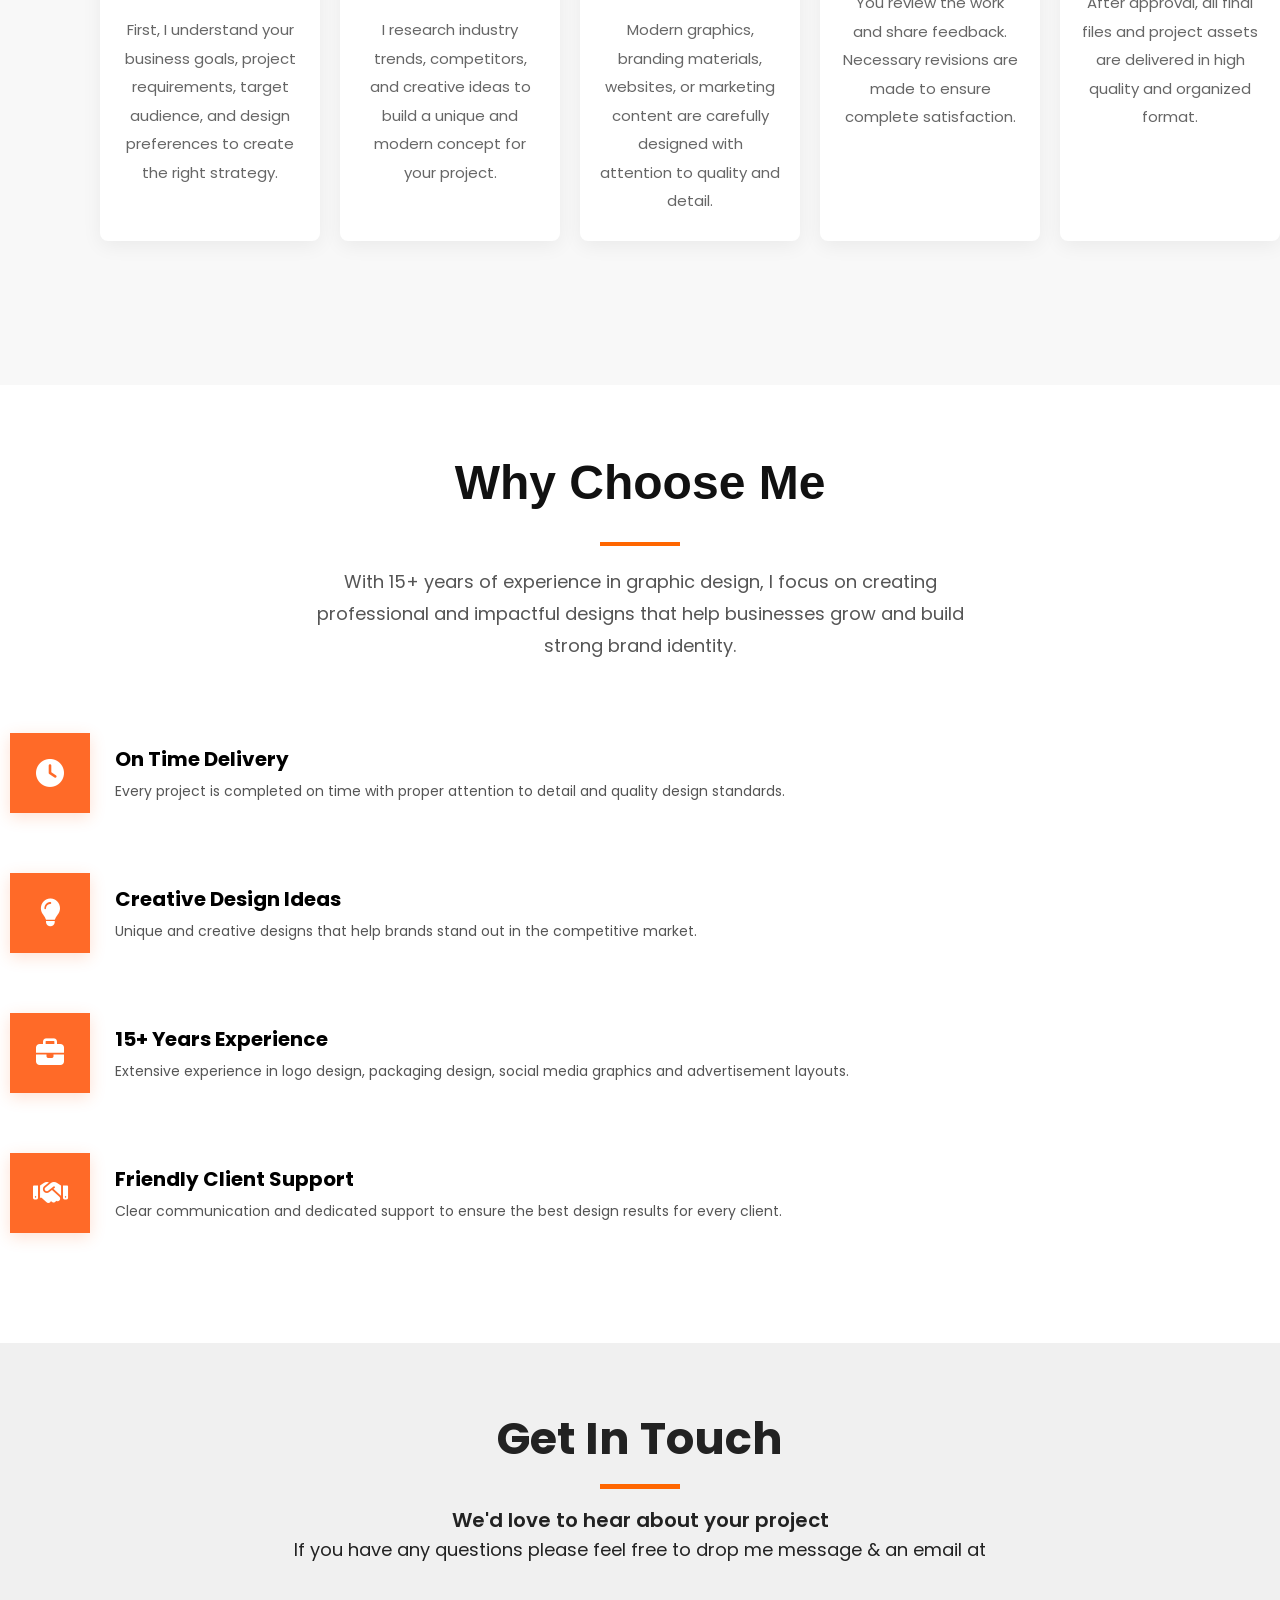
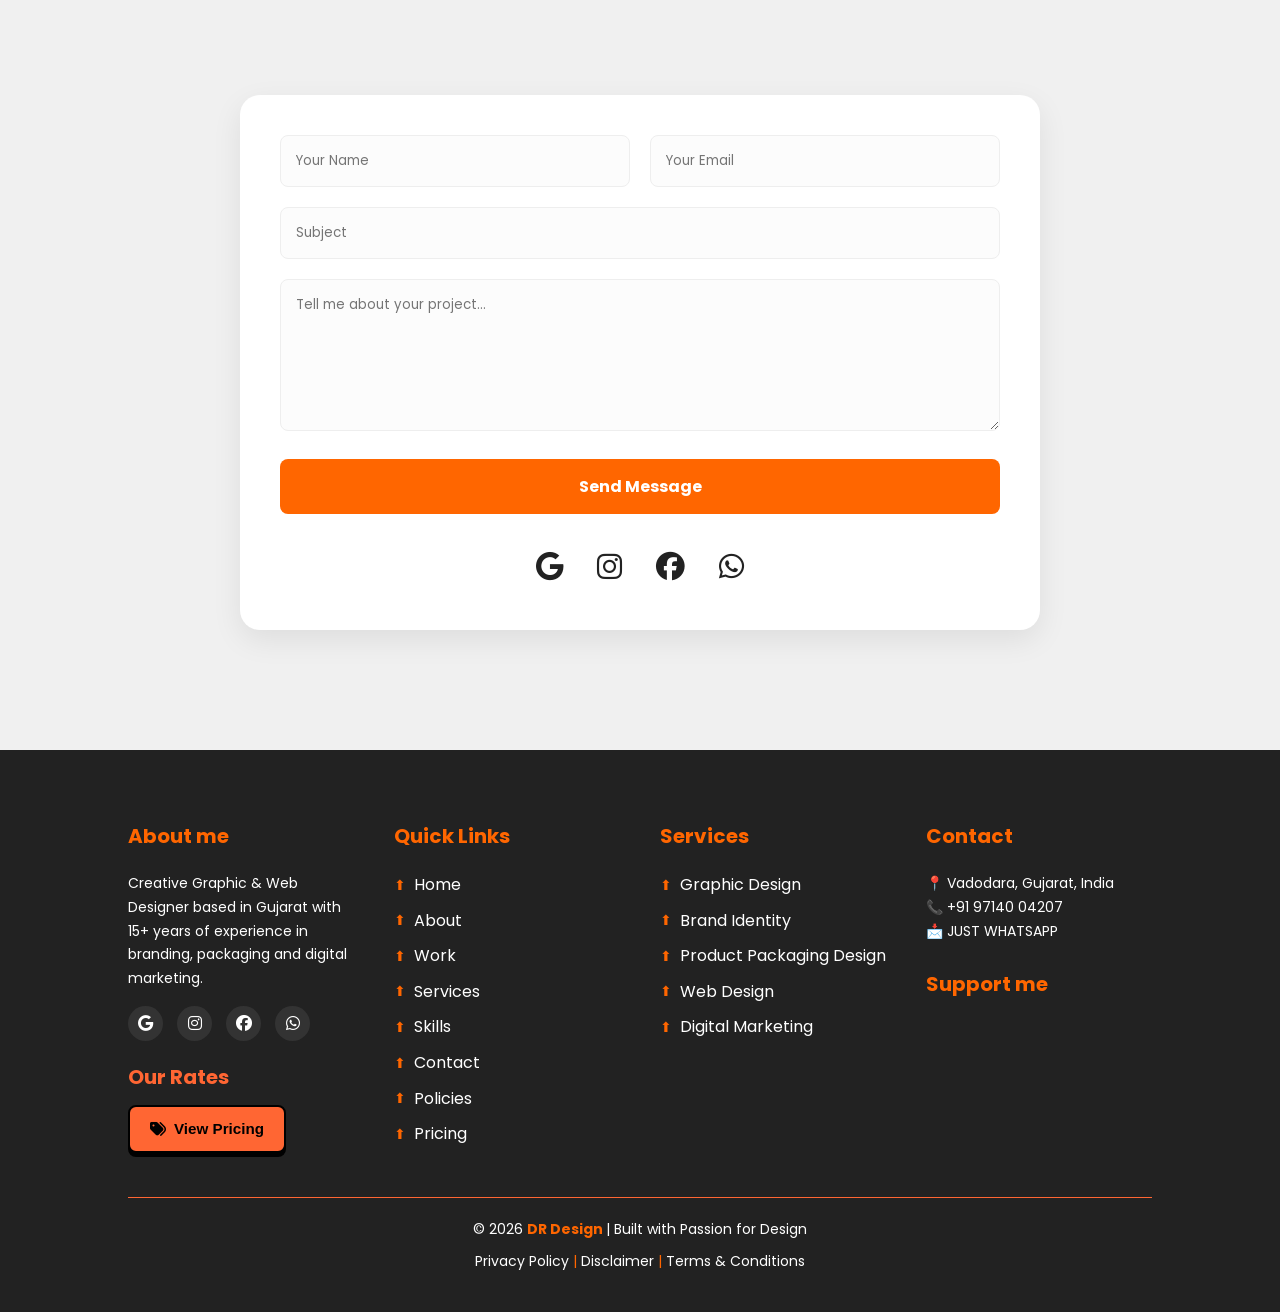
==== commit ffcfb3ef: "Add files via upload" ====
--- a/index.html
+++ b/index.html
@@ -28,11 +28,15 @@
   <link rel="stylesheet" href="css/about_me_profile_card.css">
   <link rel="stylesheet" href="css/myfeaturedworkgallary.css">
   <link rel="stylesheet" href="css/what_i_do.css">
+  <link rel="stylesheet" href="css/my_working_process.css">
+   <link rel="stylesheet" href="css/why_choose_me.css">
+
+
+  
   <link rel="stylesheet" href="css/technical_expertise.css">
   <link rel="stylesheet" href="css/contact.css">
   <link rel="stylesheet" href="css/whatsappscrollbutton.css">
-  <link rel="stylesheet" href="css/polices.css">
-  <link rel="stylesheet" href="css/pricing.css">
+
 
 
 </head>
@@ -349,81 +353,107 @@
 
  <!-- ** portfolio - My Featured Work Start ** --> 
 
-  <section id="portfolio" style="background: #fff;">
+<!-- ===================== Portfolio Section Start ===================== -->
+
+<section id="portfolio" style="background:#fff;">
+
+    <!-- Section Heading -->
     <h2>My Featured Work</h2>
 
-<p style="text-align:center; font-size:16px; color:#000000; max-width:600px; margin:-40px auto 30px;">
-  Explore my latest designs crafted with creativity and precision.
-</p>
-
+    <!-- Section Description -->
+    <p style="text-align:center; font-size:16px; color:#000000; max-width:600px; margin:-40px auto 30px;">
+        Explore my latest designs crafted with creativity and precision.
+    </p>
+
+    <!-- Portfolio Grid Start -->
     <div class="portfolio-grid">
 
-      <div class="portfolio-item" data-category="brand">
-        <img src="images/brandIdentity.jpg">
-        <div class="portfolio-overlay">
-          <h4>Brand Identity</h4>
-          <p>Corporate Logos & Guidelines</p>
-        </div>
-      </div>
-
-      <div class="portfolio-item" data-category="packaging">
-        <img src="images/ProductPackaging.jpg">
-        <div class="portfolio-overlay">
-          <h4>Product Packaging</h4>
-          <p>FMCG & Pharma Box Designs</p>
-        </div>
-      </div>
-
-      <div class="portfolio-item" data-category="marketing">
-        <img src="images/digitalmarketing.jpg">
-        <div class="portfolio-overlay">
-          <h4>Digital Marketing</h4>
-          <p>Social Media Ad Campaigns</p>
-        </div>
-      </div>
-
-      <div class="portfolio-item" data-category="print">
-        <img src="https://images.unsplash.com/photo-1504711434969-e33886168f5c">
-        <div class="portfolio-overlay">
-          <h4>Print & DTP</h4>
-          <p>Brochures & Catalogues</p>
-        </div>
-      </div>
-
-      <div class="portfolio-item" data-category="web">
-        <img src="images/websitedesignservice.jpg">
-        <div class="portfolio-overlay">
-          <h4>Web Design</h4>
-          <p>Web Design Service</p>
-        </div>
-      </div>
-
-      <div class="portfolio-item" data-category="outdoor">
-        <img src="images/outdooradverting.jpg">
-        <div class="portfolio-overlay">
-          <h4>Out Door Advertising</h4>
-          <p>Banner Hording Design</p>
-        </div>
-      </div>
-
-    </div>
+        <!-- Brand Identity -->
+        <div class="portfolio-item" data-category="brand">
+            <img src="images/brandIdentity.jpg" alt="Brand Identity Design">
+            <div class="portfolio-overlay">
+                <h4>Brand Identity</h4>
+                <p>Corporate Logos & Guidelines</p>
+            </div>
+        </div>
+
+        <!-- Product Packaging -->
+        <div class="portfolio-item" data-category="packaging">
+            <img src="images/ProductPackaging.jpg" alt="Product Packaging Design">
+            <div class="portfolio-overlay">
+                <h4>Product Packaging</h4>
+                <p>FMCG & Pharma Box Designs</p>
+            </div>
+        </div>
+
+        <!-- Digital Marketing -->
+        <div class="portfolio-item" data-category="marketing">
+            <img src="images/digitalmarketing.jpg" alt="Digital Marketing Design">
+            <div class="portfolio-overlay">
+                <h4>Digital Marketing</h4>
+                <p>Social Media Ad Campaigns</p>
+            </div>
+        </div>
+
+        <!-- Print & DTP -->
+        <div class="portfolio-item" data-category="print">
+            <img src="https://images.unsplash.com/photo-1504711434969-e33886168f5c" alt="Print and DTP Design">
+            <div class="portfolio-overlay">
+                <h4>Print & DTP</h4>
+                <p>Brochures & Catalogues</p>
+            </div>
+        </div>
+
+        <!-- Web Design -->
+        <div class="portfolio-item" data-category="web">
+            <img src="images/websitedesignservice.jpg" alt="Website Design Service">
+            <div class="portfolio-overlay">
+                <h4>Web Design</h4>
+                <p>Web Design Service</p>
+            </div>
+        </div>
+
+        <!-- Outdoor Advertising -->
+        <div class="portfolio-item" data-category="outdoor">
+            <img src="images/outdooradverting.jpg" alt="Outdoor Advertising Design">
+            <div class="portfolio-overlay">
+                <h4>Out Door Advertising</h4>
+                <p>Banner Hording Design</p>
+            </div>
+        </div>
+
+    </div>
+    <!-- Portfolio Grid End -->
+
+
+    <!-- Image Slider Modal Start -->
     <div class="slider-modal" id="slider">
 
-  <span class="close">✕</span>
-
-  <div class="slider-content">
-
-    <button class="prev">❮</button>
-
-    <img id="slider-img">
-
-    <div class="slide-count" id="slide-count">1 / 10</div>
-
-    <button class="next">❯</button>
-
-  </div>
-
-</div>
+        <!-- Close Button -->
+        <span class="close">✕</span>
+
+        <div class="slider-content">
+
+            <!-- Previous Button -->
+            <button class="prev">❮</button>
+
+            <!-- Preview Image -->
+            <img id="slider-img" alt="Portfolio Preview">
+
+            <!-- Image Counter -->
+            <div class="slide-count" id="slide-count">1 / 10</div>
+
+            <!-- Next Button -->
+            <button class="next">❯</button>
+
+        </div>
+
+    </div>
+    <!-- Image Slider Modal End -->
+
+</section>
+
+<!-- ====================== Portfolio Section End ====================== -->
 
  <!-- ** portfolio - My Featured Work End ** --> 
 
@@ -641,11 +671,11 @@
 
 </div>
   </div>
+</section>
+
  <!-- ** What I Do End ** --> 
-
-
-</section>
- 
+  
+
  <!-- ** Skitt - Technical Expertise Start ** --> 
 
   <section id="skills">
@@ -716,6 +746,207 @@
 </section>
 
 <!-- ** Skitt - Technical Expertise End ** -->
+
+
+
+
+
+
+
+  <!-- My Working Process Start -->
+<section id="work-process" class="section-padding pb-70 process-area">
+    <div class="container">
+        <div class="row justify-content-center">
+            <div class="col-lg-6">
+                <div class="section-title text-center">
+                    <h2>My Working Process</h2>
+                    <p>A simple and professional workflow designed to deliver high-quality creative solutions with smooth communication and timely delivery.</p>
+                </div>
+            </div>
+        </div>
+        
+        <div class="row justify-content-center sequential-process">
+            
+            <div class="col-lg-2-4 col-md-4 col-sm-6 text-center mb-4">
+                <div class="single-process-box">
+                    <div class="process-icon-wrap">
+                        <span class="process-number">01</span>
+                        <div class="process-icon">
+                            <i class="fas fa-comments"></i> </div>
+                    </div>
+                    <h3>Discussion & Planning</h3>
+                    <p>First, I understand your business goals, project requirements, target audience, and design preferences to create the right strategy.</p>
+                </div>
+            </div>
+
+            <div class="col-lg-2-4 col-md-4 col-sm-6 text-center mb-4">
+                <div class="single-process-box">
+                    <div class="process-icon-wrap">
+                        <span class="process-number">02</span>
+                        <div class="process-icon">
+                            <i class="fas fa-search"></i> </div>
+                    </div>
+                    <h3>Research & Concept</h3>
+                    <p>I research industry trends, competitors, and creative ideas to build a unique and modern concept for your project.</p>
+                </div>
+            </div>
+
+            <div class="col-lg-2-4 col-md-4 col-sm-6 text-center mb-4">
+                <div class="single-process-box">
+                    <div class="process-icon-wrap">
+                        <span class="process-number">03</span>
+                        <div class="process-icon">
+                            <i class="fas fa-palette"></i> </div>
+                    </div>
+                    <h3>Design & Development</h3>
+                    <p>Modern graphics, branding materials, websites, or marketing content are carefully designed with attention to quality and detail.</p>
+                </div>
+            </div>
+
+            <div class="col-lg-2-4 col-md-4 col-sm-6 text-center mb-4">
+                <div class="single-process-box">
+                    <div class="process-icon-wrap">
+                        <span class="process-number">04</span>
+                        <div class="process-icon">
+                            <i class="fas fa-pen-nib"></i> </div>
+                    </div>
+                    <h3>Review & Revisions</h3>
+                    <p>You review the work and share feedback. Necessary revisions are made to ensure complete satisfaction.</p>
+                </div>
+            </div>
+
+            <div class="col-lg-2-4 col-md-4 col-sm-6 text-center mb-4">
+                <div class="single-process-box">
+                    <div class="process-icon-wrap">
+                        <span class="process-number">05</span>
+                        <div class="process-icon">
+                            <i class="fas fa-rocket"></i> </div>
+                    </div>
+                    <h3>Final Delivery</h3>
+                    <p>After approval, all final files and project assets are delivered in high quality and organized format.</p>
+                </div>
+            </div>
+
+        </div>
+    </div>
+</section>
+
+<!-- My Working Process END -->
+
+
+
+
+
+ <!-- ===== Why Choose me End  ===== -->
+  
+  <section id="why-choose" class="section-padding why-choose-us pb-70">
+    <div class="container">
+      
+      <div class="row justify-content-center">
+        <div class="col-lg-6">
+          <div class="section-title text-center">
+            <h2>Why Choose Me</h2>
+            <p>With 15+ years of experience in graphic design, I focus on creating professional and impactful designs that help businesses grow and build strong brand identity.</p>
+          </div>
+        </div>
+      </div>
+
+      <div class="row">
+        
+        <div class="col-md-6">
+          <div class="single-why-me flex-md-row-reverse text-md-end">
+            <div class="why-me-icon">
+              <i class="fa fa-clock"></i>
+            </div>
+            <div class="why-me-text">
+              <h4>On Time Delivery</h4>
+              <p>Every project is completed on time with proper attention to detail and quality design standards.</p>
+            </div>
+          </div>
+        </div>
+
+        <div class="col-md-6">
+          <div class="single-why-me flex-md-row text-start">
+            <div class="why-me-icon">
+              <i class="fa fa-lightbulb"></i>
+            </div>
+            <div class="why-me-text">
+              <h4>Creative Design Ideas</h4>
+              <p>Unique and creative designs that help brands stand out in the competitive market.</p>
+            </div>
+          </div>
+        </div>
+
+        <div class="col-md-6">
+          <div class="single-why-me flex-md-row-reverse text-md-end">
+            <div class="why-me-icon">
+              <i class="fa fa-briefcase"></i>
+            </div>
+            <div class="why-me-text">
+              <h4>15+ Years Experience</h4>
+              <p>Extensive experience in logo design, packaging design, social media graphics and advertisement layouts.</p>
+            </div>
+          </div>
+        </div>
+
+        <div class="col-md-6">
+          <div class="single-why-me flex-md-row text-start">
+            <div class="why-me-icon">
+              <i class="fa fa-handshake"></i>
+            </div>
+            <div class="why-me-text">
+              <h4>Friendly Client Support</h4>
+              <p>Clear communication and dedicated support to ensure the best design results for every client.</p>
+            </div>
+          </div>
+        </div>
+
+      </div>
+    </div>
+  </section>
+
+
+
+ <!-- ===== Why Choose me End  ===== -->
+
+
+
+
+
+
+
+
+
+
+
+
+
+
+
+
+
+
+
+
+
+
+
+
+
+
+
+
+
+
+
+
+
+
+
+
+
+
+
 
 
 <!-- Contact Form Start -->
--- a/css/style.css
+++ b/css/style.css
@@ -0,0 +1,285 @@
+:root {
+    --primary: #ff6a00;
+    --dark: #222;
+    --light: #ffffff;
+    --bg: #f4f6f9;
+
+
+    --primary-orange: #FF6600;
+    --dark-charcoal: #222222;
+    --light-bg: #f9f9f9;
+    --white: #ffffff;
+    --gray: #666666;
+
+}
+
+    * {
+      margin: 0;
+      padding: 0;
+      box-sizing: border-box;
+      font-family: 'Poppins', sans-serif;
+    }
+
+    html {
+      scroll-behavior: smooth;
+    }
+
+    body {
+      background-color: var(--light-bg);
+      color: var(--dark-charcoal);
+      line-height: 1.6;
+      scroll-behavior: smooth;
+    }
+
+
+
+
+/* Navigation */
+    nav {
+      background: #ffffff;
+      padding: 0.5rem 8%;
+      display: flex;
+      justify-content: space-between;
+      align-items: center;
+      position: sticky;
+      top: 0;
+      z-index: 1000;
+      box-shadow: 0 2px 15px rgba(0, 0, 0, 0.1);
+    }
+
+    /* Updated Logo Styles */
+    .logo-container {
+      display: flex;
+      gap: 25px; /* 👈 Pehle 20px tha, ise 0px kar diya taaki extra space na rahe */
+      align-items: center;
+      text-decoration: none;
+      color: inherit; /* text ka color same rahe */  
+    }
+
+    .logo-img {
+      height: 50px;
+      width: auto;
+      margin-right: -5px; /* 👈 Yeh logo image ko right side (text ki taraf) khiskayega */
+    }
+
+    .logo-text {
+      font-weight: 700;
+      font-size: 1.6rem;
+      color: var(--primary-orange);
+      letter-spacing: 1px;
+      text-transform: uppercase;
+    }
+
+    nav ul {
+      display: flex;
+      list-style: none;
+    }
+
+    nav ul li {
+      margin-left: 25px;
+      position: relative; /* Desktop Dropdown Parent Setup */
+    }
+
+    nav ul li a {
+      text-decoration: none;
+      color: var(--dark-charcoal);
+      font-weight: 600;
+      font-size: 0.9rem;
+      transition: 0.3s;
+      text-transform: uppercase;
+    }
+
+    nav, .navbar {
+        background-color: #ffffff !important; /* Navbar Top White Box  */
+        box-shadow: 0 2px 5px rgba(0,0,0,0.1); /* Navbar Top White Box  */
+    }
+
+    nav ul li a:hover {
+      color: var(--primary-orange);
+    }
+
+    /* Desktop Dropdown Hover Display */
+    nav ul li.dropdown:hover .dropdown-menu {
+      display: block;
+    }
+
+    nav ul li .dropdown-menu {
+      display: none;
+      position: absolute;
+      top: 100%;
+      left: 0;
+      background: var(--white);
+      box-shadow: 0 4px 10px rgba(0,0,0,0.1);
+      padding: 10px 0;
+      list-style: none;
+      min-width: 150px;
+      z-index: 1001;
+    }
+
+    nav ul li .dropdown-menu li {
+      margin: 0;
+    }
+
+    nav ul li .dropdown-menu li a {
+      padding: 8px 20px;
+      display: block;
+      font-size: 0.85rem;
+    }
+
+    nav ul li .dropdown-menu li a:hover {
+      background: #f5f5f5;
+    }
+
+/* Secton Heading and Orang Underline of About Me, My Featured Work, What I Do, Technical Expertise, Get In Touch  */
+
+   section {
+      padding: 100px 10%;
+    }
+
+    h2 {
+      text-align: center;
+      margin-bottom: 60px;
+      font-size: 2.8rem;
+      position: relative;
+      width: 100%;
+    }
+
+    h2::after {
+      content: '';
+      display: block;
+      width: 80px;
+      height: 5px;
+      background: var(--primary-orange);
+      margin: 10px auto;
+    }
+
+
+    /* ==========================================
+   Clickable Service Cards
+   ========================================== */
+
+    .service-card-link{
+        display:block;
+        text-decoration:none;
+        color:inherit;
+    }
+
+    .service-card-link:hover{
+        text-decoration:none;
+        color:inherit;
+    }
+
+    .service-card-link .service-card{
+        height:100%;
+    }
+
+
+
+/* Secton Heading and Orang Underline of About Me, My Featured Work, What I Do, Technical Expertise, Get In Touch END */
+
+
+
+    /* Mobile Styles Fix for Hamburger Menu & Dropdown */
+    .menu-toggle {
+      display: none;
+      font-size: 1.8rem;
+      color: #FF6633;
+      cursor: pointer;
+    }
+
+    @media (max-width: 768px) {
+      .about-container {
+        grid-template-columns: 1fr;
+      }
+
+      #home h1 {
+        font-size: 2.5rem;
+      }
+
+      nav {
+        padding: 1rem 5%;
+        position: sticky;
+      }
+
+      .menu-toggle {
+        display: block; /* Hamburger visible on mobile */
+      }
+
+      nav ul {
+        display: none; /* Hide Menu by default on Mobile */
+        flex-direction: column;
+        width: 100%;
+        position: absolute;
+        top: 100%;
+        left: 0;
+        background: var(--white);
+        box-shadow: 0 10px 15px rgba(0,0,0,0.1);
+        padding: 20px 0;
+        z-index: 999;
+      }
+
+      /* Active class to toggle full mobile menu */
+      nav ul.active {
+        display: flex;
+      }
+
+      nav ul li {
+        margin: 10px 25px;
+        width: calc(100% - 50px);
+      }
+
+      nav ul li a {
+        display: block;
+        width: 100%;
+      }
+
+      /* Mobile view explicit dropdown styling */
+      nav ul li.dropdown:hover .dropdown-menu {
+        display: none; /* Turn off hover on mobile */
+      }
+
+      /* When JS adds .open class to dropdown item */
+      nav ul li.dropdown.open .dropdown-menu {
+        display: block;
+      }
+      
+          /* FontAwesome Dynamic Indicators Arrow configurations */
+    nav ul li.dropdown.open > a i {
+        transform: rotate(-90deg) !important; /* Open hone par arrow right side swing point karega */
+    }
+
+
+      nav ul li .dropdown-menu {
+        position: relative !important;
+        top: 0 !important;
+        left: 0 !important;
+        box-shadow: none;
+        background: #fdfdfd;
+        border-left: 3px solid var(--primary-orange);
+        margin-top: 5px;
+        padding-left: 5px;
+        width: 100%;
+      }
+
+      section {
+        padding: 60px 5%;
+      }
+    }
+
+
+
+    
+
+
+
+
+    
+
+
+
+
+
+
+
+
+
--- a/css/hero_section.css
+++ b/css/hero_section.css
@@ -0,0 +1,265 @@
+
+/* ================= Hero Section Start ================= */
+
+
+
+
+    /* ===== HERO SECTION CSS START ===== */
+    #home {
+      height: 100vh;
+      display: flex;
+      justify-content: center;
+      /* Horizontal center */
+      align-items: center;
+      /* Vertical center */
+      text-align: center;
+      /* Text center */
+      position: relative;
+      background: linear-gradient(rgba(255, 255, 255, 0.15), rgba(255, 255, 255, 0.15)), url("images/Hero Picture.jpg") no-repeat center center/cover;
+      color: white;
+      padding: 0 20px;
+    }
+
+    #home::before {
+      content: "";
+      position: absolute;
+      top: 0;
+      left: 0;
+      right: 0;
+      bottom: 0;
+      background: rgba(0, 0, 0, 0.45);
+      /* Slightly darker overlay */
+      z-index: 1;
+    }
+
+    #home .hero-content {
+      position: relative;
+      z-index: 2;
+    }
+
+    .hero-btns {
+      display: flex;
+      /* Flex container */
+      justify-content: center;
+      /* Horizontal center */
+      gap: 20px;
+      /* Buttons ke beech gap */
+      margin-top: 20px;
+      /* Thoda upar se space */
+    }
+
+    /* Hero Slides Fix */
+    .hero-slides {
+      position: absolute;
+      top: 0;
+      left: 0;
+      width: 100%;
+      height: 100%;
+      overflow: hidden;
+      z-index: 0;
+      /* Text ke peeche rahe */
+    }
+
+    .hero-slides .slide {
+      position: absolute;
+      top: 0;
+      left: 0;
+      width: 100%;
+      height: 100%;
+      background-size: cover;
+      background-position: center;
+      opacity: 0;
+      transition: opacity 1s ease-in-out;
+    }
+
+    /* First slide initially visible */
+    .hero-slides .slide:first-child {
+      opacity: 1;
+    }
+
+   
+
+    #home h1 {
+      font-size: 4rem;
+      margin-bottom: 15px;
+      text-transform: uppercase;
+    }
+
+    #home p {
+      font-size: 1.3rem;
+      margin-bottom: 30px;
+      color: #ddd;
+    }
+
+    .hero-btns {
+      display: flex;
+      gap: 20px;
+    }
+
+    .btn-main {
+      background: var(--primary-orange);
+      color: white;
+      padding: 15px 35px;
+      text-decoration: none;
+      border-radius: 50px;
+      font-weight: 700;
+      transition: 0.3s;
+      border: 2px solid var(--primary-orange);
+    }
+
+    .btn-outline {
+      background: transparent;
+      color: white;
+      padding: 15px 35px;
+      text-decoration: none;
+      border-radius: 50px;
+      font-weight: 700;
+      transition: 0.3s;
+      border: 2px solid white;
+    }
+
+    .btn-main:hover {
+      background: #e65c00;
+      border-color: #e65c00;
+      transform: scale(1.05);
+    }
+
+    .btn-outline:hover {
+      background: white;
+      color: var(--dark-charcoal);
+      transform: scale(1.05);
+    }
+
+
+
+
+
+
+section {
+    padding: 120px 10%;
+    min-height: 100vh;
+    display: flex;
+    flex-direction: column;
+    justify-content: center;
+}
+
+/* TITLE ANIMATION */
+.hero-title {
+    opacity: 0;
+    transform: translateY(50px);
+    animation: fadeUp 1s ease forwards;
+    animation-delay: 0.5s;
+}
+
+/* SUBTITLE ANIMATION */
+.hero-subtitle {
+    opacity: 0;
+    transform: translateY(50px);
+    animation: fadeUp 1s ease forwards;
+    animation-delay: 1s;
+}
+
+/* BUTTONS ANIMATION */
+.hero-btns {
+    opacity: 0;
+    transform: translateY(50px);
+    animation: fadeUp 1s ease forwards;
+    animation-delay: 1.5s;
+}
+
+
+/* KEYFRAME */
+@keyframes fadeUp {
+    to {
+
+        opacity: 1;
+        transform: translateY(0);
+    }
+}
+
+.hero {
+    text-align: center;
+}
+
+.hero h1 {
+    font-size: 3.5rem;
+    margin-bottom: 20px;
+    animation: fadeDown 1s ease forwards;
+}
+
+.hero p {
+    font-size: 1.2rem;
+    margin-bottom: 30px;
+    color: #ffffff;
+    animation: fadeUp 1.2s ease forwards;
+}
+
+.btn {
+    background: var(--primary);
+    color: white;
+    padding: 14px 35px;
+    border-radius: 30px;
+    text-decoration: none;
+    font-weight: 600;
+    transition: 0.3s;
+}
+
+.btn:hover {
+    background: #e65c00;
+    transform: scale(1.05);
+}
+
+.cards {
+    display: grid;
+    grid-template-columns: repeat(auto-fit, minmax(280px, 1fr));
+    gap: 25px;
+    margin-top: 40px;
+}
+
+.card {
+    background: var(--light);
+    padding: 30px;
+    border-radius: 15px;
+    box-shadow: 0 10px 25px rgba(0, 0, 0, 0.08);
+    transition: 0.4s;
+}
+
+.card:hover {
+    transform: translateY(-10px);
+    border-bottom: 4px solid var(--primary);
+}
+
+footer {
+    background: var(--dark);
+    color: white;
+    text-align: center;
+    padding: 30px;
+}
+
+/* Animations */
+@keyframes fadeDown {
+    from {
+        opacity: 0;
+        transform: translateY(-30px);
+    }
+
+    to {
+        opacity: 1;
+        transform: translateY(0);
+    }
+}
+
+@keyframes fadeUp {
+    from {
+        opacity: 0;
+        transform: translateY(30px);
+    }
+
+    to {
+        opacity: 1;
+        transform: translateY(0);
+    }
+}
+
+
+/* ================= Hero Section End ================= */
--- a/css/about_me_profile_card.css
+++ b/css/about_me_profile_card.css
@@ -0,0 +1,575 @@
+
+
+/* ================= About me - PROFILE CARD ================= */
+
+  /* About Section -  About me and Unerline Hilght Text */
+
+
+    
+    .info-list {
+      list-style: none;
+      margin-top: 20px;
+    }
+
+    .info-list li {
+      margin-bottom: 10px;
+      font-weight: 600;
+    }
+
+    .info-list span {
+      font-weight: 300;
+      color: var(--gray);
+      margin-left: 10px;
+    }
+
+
+    .about-container {
+      display: grid;
+      grid-template-columns: 1fr 1fr;
+      gap: 60px;
+      align-items: center;
+    }
+
+    .about-text h3 {
+      color: var(--primary-orange);
+      margin-bottom: 15px;
+    }
+
+
+ /* ================= About me - PROFILE CARD  ================= */
+ 
+
+.profile-section {
+    width: 100%;
+    background: white;
+    padding: 0px 0;
+    display: block;
+    min-height: auto;
+    height: auto;
+    background: transparent;
+}
+
+.profile-card {
+    display: flex;
+    max-width: 1300px;
+    /* yaha pura content width control hogi */
+    margin: auto;
+    gap: 40px;
+    /* photo aur text ke beech ka gap */
+    align-items: center;
+    /* photo aur text top se align honge */
+}
+
+/* LEFT IMAGE BOX (SMALL PHOTO BOX) */
+
+.image-box {
+    width: 420px;
+    height: 520px;
+    /* yaha height control hogi */
+    background: orange;
+    position: relative;
+    flex-shrink: 0;
+    overflow: hidden;
+    margin-left: 20px;
+}
+
+.image-box img {
+    width: 100%;
+    height: 100%;
+    object-fit: cover;
+    object-position: center 30%;
+    /* center horizontally, 30% from top */
+    display: block;
+}
+
+
+.image-box video {
+    width: 100%;
+    height: 100%;
+    object-fit: cover;
+    /* 🔥 main fix */
+    position: absolute;
+    /* 🔥 IMPORTANT */
+    top: 0;
+    left: 0;
+}
+
+
+/* SOCIAL BAR */
+
+.social-bar {
+    position: absolute;
+    bottom: 0;
+    width: 100%;
+    background: rgba(255, 147, 5, 0.35);
+    display: flex;
+    justify-content: center;
+    gap: 15px;
+    padding: 15px;
+}
+
+.social-bar a {
+    color: white;
+    border: 1px solid white;
+    width: 35px;
+    height: 35px;
+    display: flex;
+    align-items: center;
+    justify-content: center;
+    text-decoration: none;
+    transition: .3s;
+}
+
+.social-bar a:hover {
+    background: orange;
+    color: rgb(255, 255, 255);
+}
+
+
+
+/* RIGHT SIDE */ 
+ /* Hello, I am Deepak Rajput
+Graphic Designer and Web Designer
+
+I am a passionate Graphic Designer with more than 15 years of experience in the design industry. I specialize in creating impactful visual designs including social media graphics, product packaging design, newspaper advertisements, branding materials and marketing creatives. ================= */
+
+
+.profile-info h2 {
+    font-size: 30px;
+    margin-bottom: 0px;
+    margin-top: 0px;
+}
+
+.profile-info span {
+    color: orangered;
+}
+
+.profile-info h4 {
+    margin-bottom: 10px;
+    font-weight: 600;
+    font-size: 22px;
+    color: #ff5507;
+    margin-bottom: 0px;
+    /* 10px → 5px */
+}
+
+.profile-info p {
+    line-height: 1.6;
+    /* spacing */
+    margin-bottom: 25px;
+    /* niche space */
+    margin-top: 15px;
+    /* 👈 text upar se niche  */
+    text-align: justify;
+    /* fully justify text */
+    text-align-last: left;
+    max-width: 800px;
+
+}
+
+.profile-info {
+    flex: 1;
+    padding: 0 40px;
+    text-align: left;
+}
+
+.profile-info h2,
+.profile-info h4,
+.profile-info p {
+    text-align: left;
+    margin-left: 0;
+}
+
+/* Remove orange line between heading and designation */
+
+.profile-info h2::after,
+.profile-info h2::before {
+    display: none;
+    content: none;
+}
+
+.profile-info h4 {
+    border: none;
+    /* agar border se line aa rahi ho */
+    padding-top: 0;
+    margin-top: 0;
+}
+
+/* MY SKILLS HEADING */
+
+.skills-title {
+    color: #ff6a00;
+    /* orange color */
+    font-size: 22px;
+    /* text size */
+    margin-bottom: 10px;
+    /* niche space control */
+    margin-top: 10px;
+    /* upar thodi space */
+    font-weight: 600;
+}
+
+
+/* SKILLS */
+
+.skill {
+    display: flex;
+    align-items: center;
+    margin-bottom: 08px;
+}
+
+.skill-label {
+    background: orange;
+    color: white;
+    padding: 6px 12px;
+    font-size: 13px;
+    margin-right: 10px;
+    font-weight: bold;
+    /* yaha font bold hoga */
+    width: 110px;
+    display: flex;
+    /* 🔥 add */
+    align-items: center;
+    /* 🔥 vertical center */
+    justify-content: center;
+    /* 🔥 horizontal center */
+}
+
+.skill-bar {
+    flex: 1;
+    height: 20px;
+    background: #ddd;
+    position: relative;
+    margin-right: 10px;
+}
+
+.skill-bar span {
+    position: absolute;
+    height: 100%;
+    background: #Ff6633;
+    width: 0;
+    transition: 1.5s;
+}
+
+.percent {
+    font-size: 14px;
+    color: black;
+    font-weight: bold;
+    /* yaha font bold hoga */
+}
+
+.skill-bar span {
+    transition: 1.5s ease;
+}
+
+
+.wa-widget-container {
+    position: fixed;
+    bottom: 20px;
+    right: 20px;
+    z-index: 9999;
+
+    transition: opacity 0.3s ease;
+}
+
+/* hide class */
+.wa-hide {
+    opacity: 0;
+    pointer-events: none;
+}
+
+
+
+/* Container for the text and timeline below the profile card */
+/* 15+ Years of Visual Excellence - Self-Employed Freelancer  */
+
+.about-container {
+    display: grid;
+    grid-template-columns: 1fr 1fr;
+    /* Two equal columns */
+    gap: 50px;
+    /* Balanced space between columns */
+    max-width: 1100px;
+    /* Matches your profile card width */
+    margin: 80px auto;
+    /* Perfectly centered on screen */
+    padding: 20px;
+    /* Consistent padding */
+    align-items: center;
+    /* Keeps both columns aligned at the top */
+}
+
+
+/* About text alignment */
+
+.about-white {
+    width: 100%;
+    background: #f2f2f2;
+    padding: 120px 10%;
+    min-height: 300px;
+    /* minimum height */
+    max-height: 400px;
+    /* maximum height */
+    overflow: hidden;
+    /* agar content zyada hua toh scroll ya cut */
+}
+
+
+.about-text h3 {
+    color: #FF6633;
+    /* Your theme primary orange */
+    font-size: 1.8rem;
+    margin-top: 0;
+    /* Removed top margin for alignment */
+    margin-bottom: 15px;
+}
+
+.about-text p {
+    max-width: 100%;
+    /* Allow it to fill the grid column */
+    margin-bottom: 20px;
+    line-height: 1.6;
+    text-align: justify;
+    /* Professional editorial look */
+}
+
+/* Info list styling */
+.info-list {
+    list-style: none;
+    /* Clean look */
+    padding-left: 0;
+    /* Reset padding */
+    margin-top: 20px;
+}
+
+.info-list li {
+    margin-bottom: 12px;
+    font-weight: 600;
+}
+
+.info-list span {
+    font-weight: 400;
+    color: #666666;
+    /* Subtle contrast for details */
+    margin-left: 10px;
+}
+
+/* Timeline alignment */
+.experience-timeline {
+    margin-top: 0;
+}
+
+.experience-timeline div {
+    margin-bottom: 25px;
+    padding-left: 20px;
+}
+
+/* Responsive adjustment for Mobile */
+@media (max-width: 768px) {
+    .about-container {
+        grid-template-columns: 1fr;
+        /* Stack vertically on small screens */
+        padding: 20px;
+        gap: 30px;
+    }
+}
+
+
+
+
+
+
+
+
+
+
+
+
+
+
+
+
+
+
+
+
+
+
+/* --------ABout me Mobile View---- */
+
+@media (max-width: 768px) {
+
+    /* --- NAVIGATION & ANCHOR FIX --- */
+    /* This is the key fix for your hidden text issue */
+    #about-section {
+        scroll-margin-top: 100px;
+        /* Adjust this number based on your navbar height */
+        padding-top: 20px;
+        display: block;
+    }
+
+    .about-title {
+        font-size: 28px;
+        text-align: center;
+        margin-bottom: 5px;
+        display: block;
+        /* Ensures it is not hidden */
+    }
+
+    .orange-line {
+        margin: 0 auto 30px auto;
+        /* Centers the line below the text */
+    }
+
+    /* Ensure the profile card doesn't push the title out of view */
+    .profile-card {
+        flex-direction: column;
+        margin-top: 10px;
+    }
+
+
+    .image-box {
+        width: 100%;
+        /* Full width on mobile */
+        max-width: 350px;
+        margin: 0 auto;
+    }
+
+    .image-box img {
+        width: 100%;
+        height: auto;
+        border-radius: 8px;
+        /* Optional: adds a nice touch */
+    }
+
+    .profile-info {
+        padding: 0 10px;
+    }
+
+    .profile-info h2 {
+        font-size: 24px;
+        /* Slightly larger for impact */
+        margin-top: 15px;
+    }
+
+    /* --- SKILLS SECTION FIX (Compact & Clean) --- */
+    .skill {
+        display: flex;
+        align-items: center;
+        margin-bottom: 10px;
+        justify-content: center;
+        /* Centers the whole skill row */
+    }
+
+    .skill-label {
+        width: 90px;
+        /* Fixed width so bars align perfectly */
+        font-size: 11px;
+        padding: 5px;
+        margin-right: 8px;
+        /* Small gap between label and bar */
+        flex-shrink: 0;
+        border-radius: 3px;
+    }
+
+    .skill-bar {
+        flex: 1;
+        /* Fills the middle space */
+        max-width: 180px;
+        /* Prevents the bar from getting too long */
+        height: 16px;
+        background: #ebebeb;
+        border-radius: 10px;
+        /* Rounded bars look modern */
+        overflow: hidden;
+        /* Keeps the orange inside the rounded corners */
+    }
+
+    .skill-bar span {
+        border-radius: 10px 0 0 10px;
+    }
+
+    .percent {
+        font-size: 12px;
+        width: 35px;
+        /* Fixed width so numbers don't jump */
+        text-align: left;
+        margin-left: 8px;
+    }
+
+    /* --- ABOUT CONTENT --- */
+    .about-container {
+        grid-template-columns: 1fr;
+        padding: 15px;
+    }
+
+    .about-white {
+        height: auto;
+        max-height: none;
+        overflow: visible;
+        padding: 20px 10px;
+    }
+
+    /* Extra touch for the Experience/Freelance text */
+    .profile-info p {
+        line-height: 1.6;
+        font-size: 14px;
+        color: #333;
+    }
+}
+
+.about-white {
+    max-height: none;
+    height: auto;
+    overflow: visible;
+}
+
+
+
+.contact-wrapper {
+    margin-top: 60px !important;
+}
+
+@media (max-width: 480px) {
+
+    /* 1. Reduce the container's side padding if you have any */
+    .skill {
+        margin-bottom: 6px;
+        gap: 5px;
+        /* Creates a small, consistent gap between items */
+    }
+
+    /* 2. Shrink the orange label box */
+    .skill-label {
+        width: 80px;
+        /* Much smaller width for mobile */
+        font-size: 10px;
+        /* Smaller text to prevent overflow */
+        padding: 4px 5px;
+        /* Tighter padding */
+        margin-right: 0px;
+        /* Remove margin; we'll use gap instead */
+        flex-shrink: 0;
+        /* Keeps the box from squishing */
+    }
+
+    /* 3. Fix the Bar Gap */
+    .skill-bar {
+        flex: 1;
+        /* This makes the bar take up all available middle space */
+        height: 15px;
+        /* Thinner bar looks cleaner on mobile */
+        margin-right: 5px;
+        /* Small space before the % text */
+    }
+
+    /* 4. Ensure the % text stays on one line */
+    .percent {
+        font-size: 11px;
+        min-width: 30px;
+        /* Keeps the % text from jumping around */
+        text-align: right;
+    }
+}
+
+/* --------------------- /* ================= About me - PROFILE CARD Mobile View End ---------------------------------------- */
--- a/css/myfeaturedworkgallary.css
+++ b/css/myfeaturedworkgallary.css
@@ -0,0 +1,297 @@
+/* ==========================================
+   PORTFOLIO GALLERY START
+========================================== */
+
+/* GRID */
+.portfolio-grid{
+    display:grid;
+    grid-template-columns:repeat(auto-fit,minmax(300px,1fr));
+    gap:20px;
+}
+
+.portfolio-item{
+    position:relative;
+    border-radius:15px;
+    overflow:hidden;
+    height:250px;
+    cursor:pointer;
+    box-shadow:0 5px 15px rgba(0,0,0,0.1);
+}
+
+.portfolio-item img{
+    width:100%;
+    height:100%;
+    object-fit:cover;
+    transition:0.5s ease;
+}
+
+.portfolio-overlay{
+    position:absolute;
+    inset:0;
+    background:rgba(255,102,0,0.92);
+
+    display:flex;
+    flex-direction:column;
+    justify-content:center;
+    align-items:center;
+
+    text-align:center;
+    color:#fff;
+
+    opacity:0;
+    transition:0.4s ease;
+
+    padding:20px;
+}
+
+.portfolio-item:hover .portfolio-overlay{
+    opacity:1;
+}
+
+.portfolio-item:hover img{
+    transform:scale(1.08);
+}
+
+
+/* ==========================================
+   MODAL START
+========================================== */
+
+.slider-modal{
+    display:none;
+
+    position:fixed;
+    inset:0;
+
+    width:100%;
+    height:100vh;
+
+    background:rgba(0,0,0,0.95);
+
+    z-index:999999;
+
+    overflow:hidden;
+}
+
+
+/* CENTER CONTENT */
+
+.slider-content{
+    position:absolute;
+    top:50%;
+    left:50%;
+
+    transform:translate(-50%, -50%);
+
+    width:100%;
+    height:100%;
+
+    display:flex;
+    align-items:center;
+    justify-content:center;
+}
+
+
+/* IMAGE */
+
+.slider-content img{
+    max-width:85%;
+    max-height:88vh;
+
+    object-fit:contain;
+
+    border-radius:12px;
+
+    animation:galleryFade 0.35s ease;
+}
+
+
+/* SMOOTH IMAGE ANIMATION */
+
+@keyframes galleryFade{
+    from{
+        opacity:0;
+        transform:scale(0.96);
+    }
+
+    to{
+        opacity:1;
+        transform:scale(1);
+    }
+}
+
+
+/* ==========================================
+   NAVIGATION BUTTONS
+========================================== */
+
+.prev,
+.next{
+    position:absolute;
+    top:50%;
+    transform:translateY(-50%);
+
+    width:65px;
+    height:65px;
+
+    border:none;
+    border-radius:50%;
+
+    background:rgba(255,255,255,0.12);
+
+    color:#fff;
+    font-size:42px;
+
+    cursor:pointer;
+
+    transition:0.3s ease;
+
+    backdrop-filter:blur(6px);
+
+    z-index:9999;
+}
+
+.prev:hover,
+.next:hover{
+    background:rgba(255,102,0,0.9);
+}
+
+.prev{
+    left:40px;
+}
+
+.next{
+    right:40px;
+}
+
+
+/* ==========================================
+   CLOSE BUTTON
+========================================== */
+
+.close{
+    position:fixed;
+
+    top:20px;
+    right:20px;
+
+    width:55px;
+    height:55px;
+
+    display:flex;
+    align-items:center;
+    justify-content:center;
+
+    background:rgba(255,255,255,0.15);
+
+    backdrop-filter:blur(5px);
+
+    border-radius:50%;
+
+    color:#fff;
+    font-size:30px;
+    font-weight:700;
+
+    cursor:pointer;
+
+    z-index:99999999;
+
+    transition:0.3s ease;
+}
+
+.close:hover{
+    background:#ff6600;
+    transform:rotate(90deg);
+}
+
+
+/* ==========================================
+   MOBILE RESPONSIVE
+========================================== */
+
+@media(max-width:768px){
+
+    .portfolio-grid{
+        grid-template-columns:repeat(2,1fr);
+        gap:15px;
+    }
+
+    .portfolio-item{
+        height:180px;
+    }
+
+    .slider-content img{
+        max-width:92%;
+        max-height:78vh;
+    }
+
+    .prev,
+    .next{
+        width:50px;
+        height:50px;
+
+        font-size:30px;
+    }
+
+    .prev{
+        left:10px;
+    }
+
+    .next{
+        right:10px;
+    }
+
+    .close{
+        top:15px;
+        right:15px;
+
+        width:45px;
+        height:45px;
+
+        font-size:24px;
+    }
+}
+
+
+
+/* IMAGE COUNT */
+
+.slide-count{
+    position:absolute;
+    bottom:25px;
+    left:50%;
+
+    transform:translateX(-50%);
+
+    background:rgba(0,0,0,0.6);
+
+    color:#fff;
+
+    padding:8px 18px;
+
+    border-radius:30px;
+
+    font-size:15px;
+    font-weight:600;
+
+    letter-spacing:1px;
+
+    backdrop-filter:blur(4px);
+
+    z-index:9999;
+}
+
+@media(max-width:768px){
+
+    .slide-count{
+        bottom:18px;
+        font-size:13px;
+        padding:6px 14px;
+    }
+
+}
+
+
+/* ==========================================
+   PORTFOLIO GALLERY END
+========================================== */
--- a/css/what_i_do.css
+++ b/css/what_i_do.css
@@ -0,0 +1,35 @@
+
+    /* Services */
+ /* What i Do  Section Start  */
+
+
+
+
+    .services-grid {
+      display: grid;
+      grid-template-columns: repeat(auto-fit, minmax(280px, 1fr));
+      gap: 25px;
+    }
+
+    .service-card {
+      background: white;
+      padding: 30px;
+      border-radius: 15px;
+      border-bottom: 4px solid transparent;
+      transition: 0.4s;
+      box-shadow: 0 5px 20px rgba(0, 0, 0, 0.05);
+    }
+
+    .service-card:hover {
+      border-bottom: 4px solid var(--primary-orange);
+      transform: translateY(-10px);
+    }
+
+    .service-card i {
+      font-size: 2rem;
+      color: var(--primary-orange);
+      margin-bottom: 20px;
+    }
+
+
+ /* What i Do  Section END  */
--- a/css/my_working_process.css
+++ b/css/my_working_process.css
@@ -0,0 +1,166 @@
+
+/*::::::::::::::::::::::::::::::::::::
+    My Process Section
+::::::::::::::::::::::::::::::::::::*/
+
+/* =========================
+   MY WORKING PROCESS
+========================= */
+
+
+.process-area .section-title{
+    text-align:center;
+    margin-bottom:60px;
+}
+
+.process-area .section-title h2{
+    font-size:40px;
+    font-weight:700;
+    color:#111;
+    margin-bottom:15px;
+    text-transform:uppercase;
+}
+
+.process-area .section-title h2::after{
+    content:"";
+    display:block;
+    width:80px;
+    height:4px;
+    background:#ff6600;
+    margin:15px auto 0;
+}
+
+.process-area .section-title p{
+    max-width:500px;
+    margin:20px auto 0;
+    font-size:14px;
+    line-height:1.8;
+    color:#555;
+}
+
+
+
+.process-area{
+    padding:20px 0;
+    background:#f8f8f8;
+}
+
+/* Desktop 5 Equal Columns */
+@media (min-width:992px){
+    .col-lg-2-4{
+        flex:0 0 20%;
+        max-width:20%;
+    }
+}
+
+.single-process-box{
+    background:#fff;
+    padding:35px 20px 25px;
+    border-radius:8px;
+    box-shadow:0 5px 20px rgba(0,0,0,.06);
+    transition:.3s;
+    height:100%;
+    text-align:center;
+}
+
+.single-process-box:hover{
+    transform:translateY(-8px);
+}
+
+.process-icon-wrap{
+    position:relative;
+    display:inline-block;
+    margin-bottom:20px;
+}
+
+.process-icon i{
+    font-size:42px;
+    color:#ff6600;
+}
+
+.process-number{
+    position:absolute;
+    top:-8px;
+    right:-18px;
+    background:#ff6600;
+    color:#fff;
+    font-size:13px;
+    font-weight:700;
+    min-width:30px;
+    height:30px;
+    line-height:30px;
+    border-radius:50px;
+}
+
+.single-process-box h3{
+    font-size:18px;
+    font-weight:700;
+    line-height:1.5;
+    margin-bottom:15px;
+    color:#111;
+}
+
+.single-process-box p{
+    font-size:15px;
+    line-height:1.9;
+    color:#666;
+    margin:0;
+}
+
+.sequential-process{
+    display:flex;
+    flex-wrap:nowrap;
+    gap:20px;
+    padding:0 100px;
+}
+
+.sequential-process > div{
+    min-width:220px;
+}
+
+.sequential-process > div{
+    flex:1;
+}
+
+
+.process-area .section-title h2::after{
+    content:"";
+    display:block;
+    width:100px;
+    height:4px;
+    background:#ff6600;
+    margin:15px auto 0;
+}
+
+
+.process-area{
+    padding-bottom:120px;
+     padding-top:100px;
+}
+
+.process-area .section-title::before,
+.process-area .section-title::after,
+.process-area .section-title p::before,
+.process-area .section-title p::after{
+    display:none !important;
+}
+
+
+
+
+
+
+
+
+
+/* Mobile */
+@media(max-width:991px){
+    .single-process-box{
+        margin-bottom:25px;
+    }
+}
+
+
+/*::::::::::::::::::::::::::::::::::::
+    My Process Section END
+::::::::::::::::::::::::::::::::::::*/
--- a/css/why_choose_me.css
+++ b/css/why_choose_me.css
@@ -0,0 +1,144 @@
+
+
+
+/* --- Why Choose Me Section --- */
+#why-choose {
+    font-family: Arial, sans-serif; /* Exact same font as What I Do */
+    background-color: #ffffff;
+    padding: 60px 0;
+}
+
+/* --- Section Title Match Fix --- */
+.section-title h2 {
+    font-size: 32px;
+    font-weight: 700;
+    text-transform: none; /* Agar uppercase hatana ho toh */
+    margin-bottom: 15px;
+    color: #000000;
+    text-align: center;
+}
+
+/* Orange Line */
+#why-choose .section-title h2::after{
+    content:"";
+    display:block;
+    width:80px;
+    height:4px;
+    background:#ff6600;
+    margin:20px auto;
+}
+
+.section-title p {
+    color: #333333;
+    font-size: 15px;
+    font-weight: 600; /* Creative solutions... wale text jaisa semi-bold */
+    line-height: 1.6;
+    margin-top: 15px;
+    margin-bottom: 50px;
+    text-align: center;
+}
+
+/* --- Flexible Feature Card Layout --- */
+.single-why-me {
+    display: flex;
+    align-items: center;
+    gap: 25px;
+    margin-bottom: 40px;
+    background: #ffffff;
+    padding: 10px;
+}
+
+/* --- Orange Icon Box --- */
+.why-me-icon {
+    width: 80px;
+    height: 80px;
+    background-color: #ff6a28; /* Perfect Orange */
+    min-width: 80px;
+    display: flex;
+    align-items: center;
+    justify-content: center;
+    box-shadow: 0 4px 15px rgba(255, 106, 40, 0.2);
+    transition: all 0.3s cubic-bezier(0.25, 0.8, 0.25, 1); 
+    cursor: pointer;
+}
+
+/* Hover effect on orange box */
+.why-me-icon:hover {
+    background-color: #e55616;
+    transform: scale(1.1);
+    box-shadow: 0 8px 25px rgba(229, 86, 22, 0.5);
+}
+
+.why-me-icon i {
+    color: #ffffff;
+    font-size: 28px;
+}
+
+/* --- Content Text Style --- */
+.why-me-text h4 {
+    font-size: 20px;
+    font-weight: 700;
+    color: #000000;
+    margin-bottom: 6px;
+}
+
+.why-me-text p {
+    font-size: 14px;
+    color: #555555;
+    line-height: 1.5;
+    margin-bottom: 0;
+}
+
+/* --- Responsive Layout (Mobile View) --- */
+@media (max-width: 767px) {
+    .single-why-me {
+        flex-direction: column !important;
+        text-align: center !important;
+        gap: 15px;
+    }
+}
+
+/* Heading Area */
+#why-choose .section-title{
+    text-align:center;
+    margin-bottom:60px;
+}
+
+#why-choose .section-title h2{
+    font-family: Arial, sans-serif;
+    font-size:48px;
+    font-weight:700;
+    color:#111;
+    margin-bottom:15px;
+}
+
+/* Orange Line */
+#why-choose .section-title h2::after{
+    content:"";
+    display:block;
+    width:80px;
+    height:4px;
+    background:#ff6600;
+    margin:20px auto;
+}
+
+/* Text */
+#why-choose .section-title p{
+    font-size:18px;
+    font-weight:400;
+    color:#555;
+    line-height:1.8;
+    max-width:700px;
+    margin:0 auto;
+}
+
+
+
+
+
+#why-choose .section-title::before,
+#why-choose .section-title::after,
+#why-choose .section-title p::before,
+#why-choose .section-title p::after{
+    display:none !important;
+}
--- a/css/technical_expertise.css
+++ b/css/technical_expertise.css
@@ -0,0 +1,28 @@
+ /* Technical Expertise Start  */
+
+
+
+    /* Skills */
+    .skills-grid {
+      display: grid;
+      grid-template-columns: repeat(auto-fit, minmax(140px, 1fr));
+      gap: 20px;
+    }
+
+    .skill-card {
+      background: white;
+      padding: 25px;
+      border-radius: 12px;
+      text-align: center;
+      transition: 0.3s;
+    }
+
+    .skill-card:hover {
+      background: var(--primary-orange);
+      color: white;
+    }
+
+    .skill-card i {
+      font-size: 2.5rem;
+      margin-bottom: 15px;
+    }
--- a/css/contact.css
+++ b/css/contact.css
@@ -0,0 +1,86 @@
+/* CONTACT INTRO TEXT */
+
+
+.contact-intro{
+text-align:center;
+margin:30px auto 70px;
+max-width:700px;
+}
+
+.contact-intro .line1{
+font-size:13px;
+letter-spacing:2px;
+color:#555;
+margin-bottom:8px;
+}
+
+.contact-intro .line2{
+font-size:22px;
+font-weight:700;
+color:#ff6633;
+margin-bottom:10px;
+}
+
+.contact-intro .line3{
+ font-size:14px;
+  color:#666;
+  margin-bottom:25px;   /* 🔥 10 → 25 */
+}
+
+.contact-form {
+  margin-top: 40px !important;   /* 🔥 force gap */
+}
+#contact {
+  padding-top: 60px;
+}
+
+
+    /* Contact Section */
+    .contact-wrapper {
+      max-width: 800px;
+      margin: 0 auto;
+      background: white;
+      padding: 40px;
+      border-radius: 20px;
+      box-shadow: 0 10px 30px rgba(0, 0, 0, 0.08);
+    }
+
+    input,
+    textarea {
+      width: 100%;
+      padding: 15px;
+      margin-bottom: 20px;
+      border: 1px solid #eee;
+      border-radius: 8px;
+      background: #fcfcfc;
+    }
+
+
+    .social-links {
+      text-align: center;
+      margin-top: 30px;
+    }
+
+    .social-links a {
+      font-size: 1.8rem;
+      margin: 0 15px;
+      color: var(--dark-charcoal);
+      transition: 0.3s;
+    }
+
+    .social-links a:hover {
+      color: var(--primary-orange);
+    }
+
+
+    .submit-btn {
+      background: var(--primary-orange);
+      color: white;
+      padding: 15px;
+      border: none;
+      border-radius: 8px;
+      cursor: pointer;
+      font-weight: 700;
+      width: 100%;
+      font-size: 1rem;
+    }
--- a/css/whatsappscrollbutton.css
+++ b/css/whatsappscrollbutton.css
@@ -0,0 +1,124 @@
+/* Scroll Button up and Dwon + Whatsapp Button  */
+
+
+:root {
+    --orange-theme: #FF6600;
+    --wa-green: #25D366;
+    --white: #ffffff;
+    --shadow: 0 8px 20px rgba(0,0,0,0.2);
+}
+
+/* Desktop/General Layout */
+.btn-container {
+    position: fixed;
+    bottom: 30px;
+    right: 30px;
+    display: flex;
+    flex-direction: column;
+    gap: 15px;
+    z-index: 99999;
+    font-family: sans-serif;
+}
+
+.side-btn {
+    width: 55px;
+    height: 55px;
+    border-radius: 50%;
+    display: flex;
+    align-items: center;
+    justify-content: center;
+    text-decoration: none;
+    border: none;
+    cursor: pointer;
+    transition: all 0.4s cubic-bezier(0.175, 0.885, 0.32, 1.275);
+    box-shadow: var(--shadow);
+    position: relative;
+}
+
+.scroll-btn {
+    background-color: var(--orange-theme);
+    color: var(--white);
+    font-size: 20px;
+}
+
+.wa-btn {
+    background-color: var(--wa-green);
+    color: var(--white);
+    font-size: 28px;
+    animation: pulse-green 2s infinite;
+}
+
+/* Animations & Tooltips */
+@keyframes pulse-green {
+    0% { box-shadow: 0 0 0 0 rgba(37, 211, 102, 0.7); }
+    70% { box-shadow: 0 0 0 15px rgba(37, 211, 102, 0); }
+    100% { box-shadow: 0 0 0 0 rgba(37, 211, 102, 0); }
+}
+
+.side-btn::after {
+    content: attr(data-label);
+    position: absolute;
+    right: 70px;
+    background: #333;
+    color: #fff;
+    padding: 6px 12px;
+    border-radius: 4px;
+    font-size: 13px;
+    opacity: 0;
+    pointer-events: none;
+    transition: 0.3s;
+    white-space: nowrap;
+}
+
+.side-btn:hover::after {
+    opacity: 1;
+    right: 80px;
+}
+
+#upBtn {
+    opacity: 0;
+    transform: translateY(20px);
+    visibility: hidden;
+}
+
+#upBtn.visible {
+    opacity: 1;
+    transform: translateY(0);
+    visibility: visible;
+}
+
+/* =========================================
+   MOBILE COMPATIBILITY (Screens < 768px)
+   ========================================= */
+@media screen and (max-width: 768px) {
+    .btn-container {
+        bottom: 20px; /* Closer to edge */
+        right: 20px;
+        gap: 10px;    /* Tighter spacing */
+    }
+
+    .side-btn {
+        width: 48px;  /* Smaller buttons for mobile */
+        height: 48px;
+    }
+
+    .scroll-btn {
+        font-size: 18px; /* Slightly smaller icons */
+    }
+
+    .wa-btn {
+        font-size: 24px;
+    }
+
+    /* Disable tooltips on mobile as there is no "hover" state */
+    .side-btn::after {
+        display: none !important;
+    }
+
+    /* Slightly reduce pulse size to prevent screen overflow */
+    @keyframes pulse-green {
+        0% { box-shadow: 0 0 0 0 rgba(37, 211, 102, 0.7); }
+        70% { box-shadow: 0 0 0 10px rgba(37, 211, 102, 0); }
+        100% { box-shadow: 0 0 0 0 rgba(37, 211, 102, 0); }
+    }
+}
